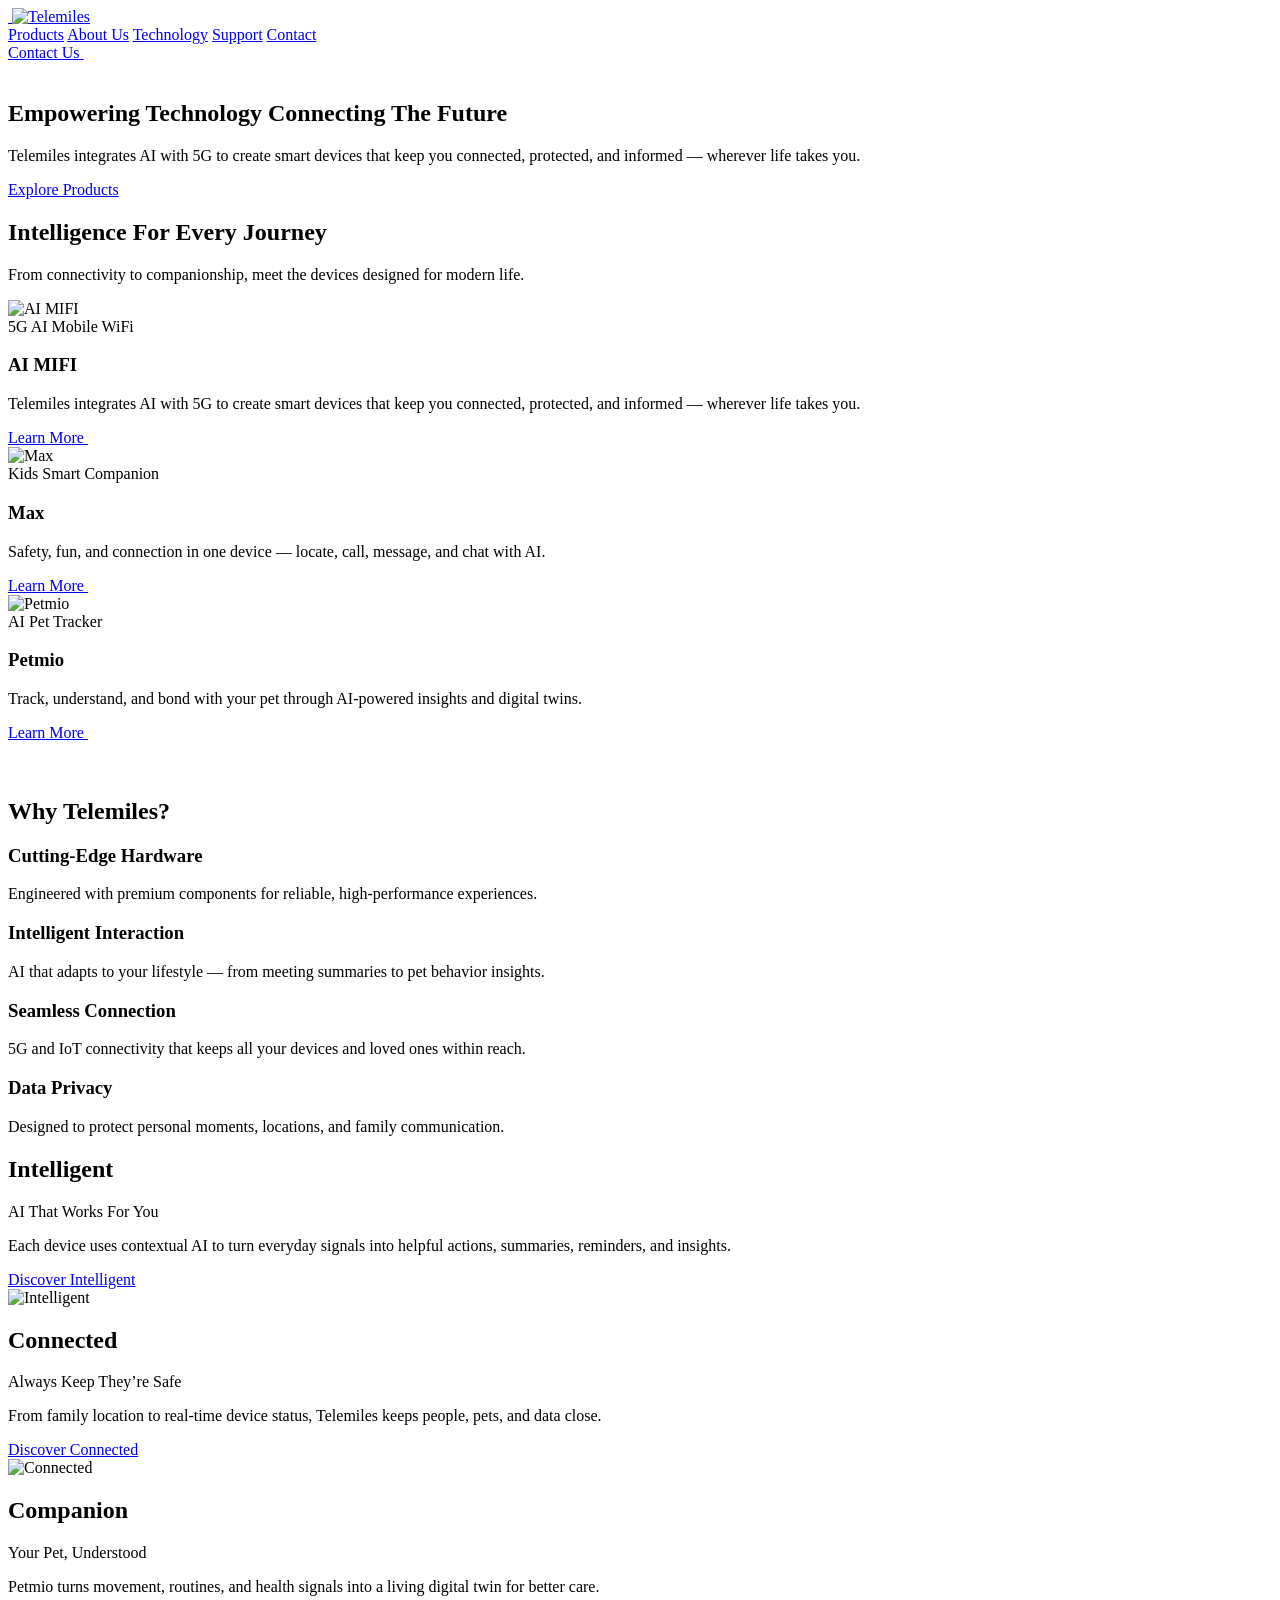
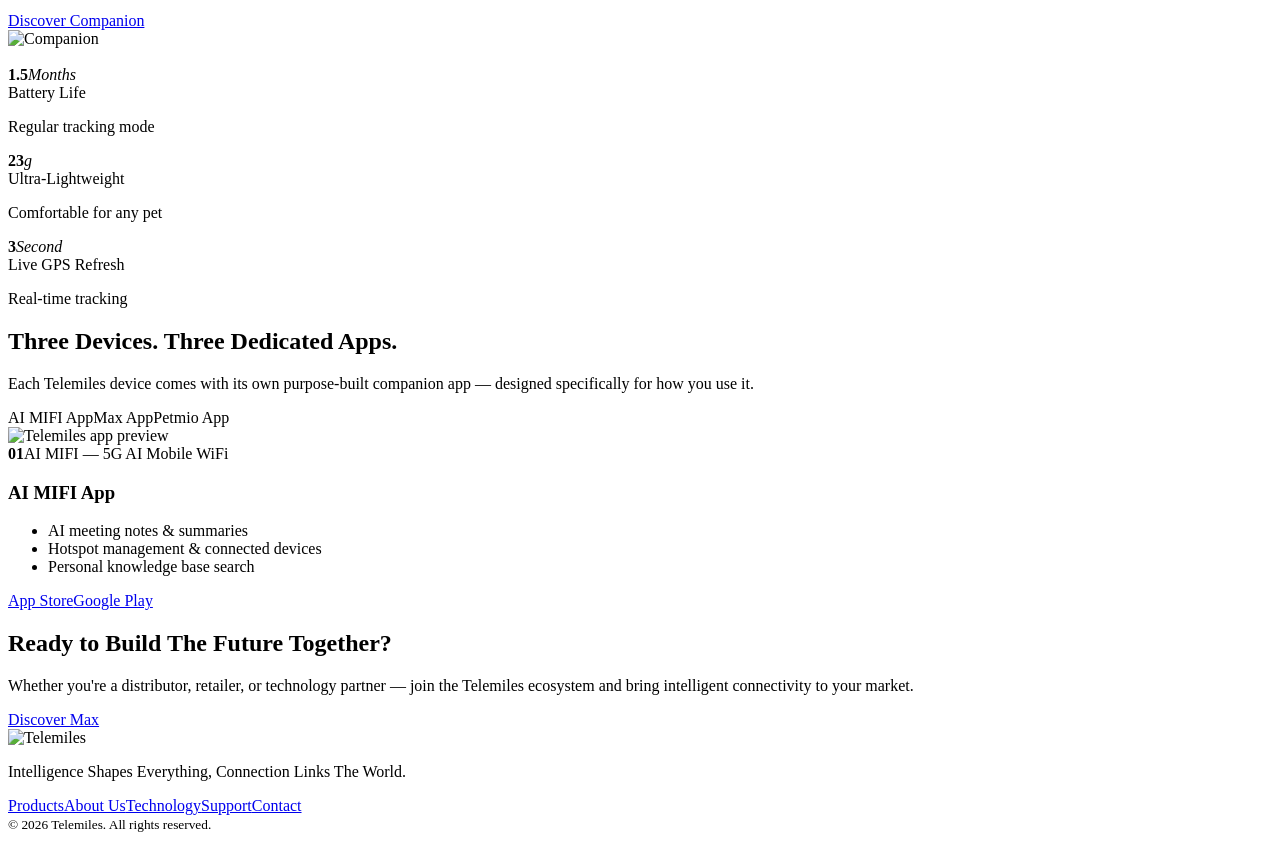
==== tele/index.html @ 53ad0368 "Add Telemiles static page" ====
<!doctype html>
<html lang="en">
  <head>
    <meta charset="UTF-8" />
    <meta name="viewport" content="width=device-width, initial-scale=1.0" />
    <title>Telemiles</title>
    <meta name="description" content="AI and 5G smart devices for connected life." />
    <link rel="stylesheet" href="./static.css" />
  </head>
  <body>
    <header class="site-header">
      <nav class="nav-shell" aria-label="Primary navigation">
        <a class="brand" href="#top" aria-label="Telemiles home">
          <img class="brand-mark" src="https://www.figma.com/api/mcp/asset/e1f0d8bb-1090-4aab-8f17-31ef0d6cb20c" alt="" />
          <img class="brand-word" src="https://www.figma.com/api/mcp/asset/b6240adc-1890-44d3-b1a2-acf965a366e7" alt="Telemiles" />
        </a>
        <div class="nav-links">
          <a href="#products">Products</a>
          <a href="#about-us">About Us</a>
          <a href="#technology">Technology</a>
          <a href="#support">Support</a>
          <a href="#contact">Contact</a>
        </div>
        <a class="contact-pill" href="#contact">Contact Us <img src="https://www.figma.com/api/mcp/asset/125258e2-4a12-4bcf-8cb8-f30e96501206" alt="" /></a>
      </nav>
    </header>

    <main>
      <section class="hero-section" id="top">
        <div class="hero-bg">
          <img class="hero-bg-a" src="https://www.figma.com/api/mcp/asset/18a05e16-ccae-416e-82a1-4db9c117fd42" alt="" />
          <img class="hero-bg-b" src="https://www.figma.com/api/mcp/asset/0aa91b34-d6ca-4256-84dc-2de03ea47114" alt="" />
        </div>
        <div class="hero-copy reveal-in">
          <h1>Empowering Technology Connecting The Future</h1>
          <p>Telemiles integrates AI with 5G to create smart devices that keep you connected, protected, and informed — wherever life takes you.</p>
          <a class="arrow-button" href="#products"><span>Explore Products</span><span class="arrow-button-icon"><img src="https://www.figma.com/api/mcp/asset/125258e2-4a12-4bcf-8cb8-f30e96501206" alt="" /></span></a>
        </div>
        <div class="hero-dots" aria-hidden="true"><span></span><span></span><span></span><span></span></div>
      </section>

      <section class="products-section" id="products">
        <div class="section-title section-title-center">
          <h2>Intelligence For Every Journey</h2>
          <p>From connectivity to companionship, meet the devices designed for modern life.</p>
        </div>
        <div class="product-grid">
          <article class="product-card reveal-in">
            <div class="product-media"><img class="product-mifi" src="https://www.figma.com/api/mcp/asset/181c87f3-0340-41c3-a65d-4a37a0333b35" alt="AI MIFI" /></div>
            <div class="product-copy"><span>5G AI Mobile WiFi</span><h3>AI MIFI</h3><p>Telemiles integrates AI with 5G to create smart devices that keep you connected, protected, and informed — wherever life takes you.</p><a class="text-link" href="#technology">Learn More <img src="https://www.figma.com/api/mcp/asset/1baa8a32-6c00-4441-8d45-d89542715254" alt="" /></a></div>
          </article>
          <article class="product-card reveal-in">
            <div class="product-media"><img class="product-max" src="https://www.figma.com/api/mcp/asset/686c8646-b61a-4467-8a9b-d4bb0f3204ea" alt="Max" /></div>
            <div class="product-copy"><span>Kids Smart Companion</span><h3>Max</h3><p>Safety, fun, and connection in one device — locate, call, message, and chat with AI.</p><a class="text-link" href="#technology">Learn More <img src="https://www.figma.com/api/mcp/asset/1baa8a32-6c00-4441-8d45-d89542715254" alt="" /></a></div>
          </article>
          <article class="product-card reveal-in">
            <div class="product-media"><img class="product-petmio" src="https://www.figma.com/api/mcp/asset/6ceababb-1e8a-4f14-9a32-9ea462caa562" alt="Petmio" /></div>
            <div class="product-copy"><span>AI Pet Tracker</span><h3>Petmio</h3><p>Track, understand, and bond with your pet through AI-powered insights and digital twins.</p><a class="text-link" href="#technology">Learn More <img src="https://www.figma.com/api/mcp/asset/1baa8a32-6c00-4441-8d45-d89542715254" alt="" /></a></div>
          </article>
        </div>
        <div class="partner-strip" aria-label="Partner logos">
          <img class="partner" src="https://www.figma.com/api/mcp/asset/e06509df-13bc-47bb-9233-d5d7a5809610" alt="" />
          <img class="partner" src="https://www.figma.com/api/mcp/asset/3cb7739b-559c-4adc-b00a-644ab5daeefa" alt="" />
          <img class="partner" src="https://www.figma.com/api/mcp/asset/33d67c0b-400f-47cd-847d-49dff7c133e2" alt="" />
          <img class="partner" src="https://www.figma.com/api/mcp/asset/6ace9f51-12c3-4384-9ed3-0d7548bcd286" alt="" />
          <img class="partner" src="https://www.figma.com/api/mcp/asset/5769b880-d440-4a97-a41c-84b855c12114" alt="" />
        </div>
      </section>

      <section class="why-section" id="about-us">
        <img class="why-bg" src="https://www.figma.com/api/mcp/asset/15ed6325-e9bb-4cd0-b648-0b5d63e8e6e8" alt="" />
        <h2 class="reveal-in">Why Telemiles?</h2>
        <div class="why-card-grid">
          <article class="why-card reveal-in"><h3>Cutting-Edge Hardware</h3><p>Engineered with premium components for reliable, high-performance experiences.</p></article>
          <article class="why-card reveal-in"><h3>Intelligent Interaction</h3><p>AI that adapts to your lifestyle — from meeting summaries to pet behavior insights.</p></article>
          <article class="why-card reveal-in"><h3>Seamless Connection</h3><p>5G and IoT connectivity that keeps all your devices and loved ones within reach.</p></article>
          <article class="why-card reveal-in"><h3>Data Privacy</h3><p>Designed to protect personal moments, locations, and family communication.</p></article>
        </div>
      </section>

      <section class="technology-section" id="technology">
        <article class="tech-row reveal-in"><div class="tech-copy"><h2>Intelligent</h2><span>AI That Works For You</span><p>Each device uses contextual AI to turn everyday signals into helpful actions, summaries, reminders, and insights.</p><a class="arrow-button" href="#support"><span>Discover Intelligent</span><span class="arrow-button-icon"><img src="https://www.figma.com/api/mcp/asset/125258e2-4a12-4bcf-8cb8-f30e96501206" alt="" /></span></a></div><div class="tech-media"><img src="https://www.figma.com/api/mcp/asset/181c87f3-0340-41c3-a65d-4a37a0333b35" alt="Intelligent" /></div></article>
        <article class="tech-row reveal-in"><div class="tech-copy"><h2>Connected</h2><span>Always Keep They’re Safe</span><p>From family location to real-time device status, Telemiles keeps people, pets, and data close.</p><a class="arrow-button" href="#support"><span>Discover Connected</span><span class="arrow-button-icon"><img src="https://www.figma.com/api/mcp/asset/125258e2-4a12-4bcf-8cb8-f30e96501206" alt="" /></span></a></div><div class="tech-media"><img src="https://www.figma.com/api/mcp/asset/686c8646-b61a-4467-8a9b-d4bb0f3204ea" alt="Connected" /></div></article>
        <article class="tech-row reveal-in"><div class="tech-copy"><h2>Companion</h2><span>Your Pet, Understood</span><p>Petmio turns movement, routines, and health signals into a living digital twin for better care.</p><a class="arrow-button" href="#support"><span>Discover Companion</span><span class="arrow-button-icon"><img src="https://www.figma.com/api/mcp/asset/125258e2-4a12-4bcf-8cb8-f30e96501206" alt="" /></span></a></div><div class="tech-media"><img src="https://www.figma.com/api/mcp/asset/6ceababb-1e8a-4f14-9a32-9ea462caa562" alt="Companion" /></div></article>
      </section>

      <section class="stats-section"><img src="https://www.figma.com/api/mcp/asset/02b72661-cb19-470f-8675-696d694a85d3" alt="" /><div class="stats-grid"><article class="stat-item reveal-in"><div><strong>1.5</strong><em>Months</em></div><span>Battery Life</span><p>Regular tracking mode</p></article><article class="stat-item reveal-in"><div><strong>23</strong><em>g</em></div><span>Ultra-Lightweight</span><p>Comfortable for any pet</p></article><article class="stat-item reveal-in"><div><strong>3</strong><em>Second</em></div><span>Live GPS Refresh</span><p>Real-time tracking</p></article></div></section>

      <section class="apps-section" id="support">
        <div class="apps-heading reveal-in"><h2>Three Devices. Three Dedicated Apps.</h2><p>Each Telemiles device comes with its own purpose-built companion app — designed specifically for how you use it.</p></div>
        <div class="apps-tabs"><span>AI MIFI App</span><span>Max App</span><span>Petmio App</span></div>
        <div class="apps-layout"><div class="apps-image reveal-in"><img src="https://www.figma.com/api/mcp/asset/1e42f03e-76fd-4041-99aa-f40378143a43" alt="Telemiles app preview" /></div><article class="apps-copy reveal-in"><strong>01</strong><span>AI MIFI — 5G AI Mobile WiFi</span><h3>AI MIFI App</h3><ul><li>AI meeting notes &amp; summaries</li><li>Hotspot management &amp; connected devices</li><li>Personal knowledge base search</li></ul><div class="store-buttons"><a href="#">App Store</a><a href="#">Google Play</a></div></article></div>
      </section>

      <section class="cta-section" id="contact"><h2 class="reveal-in">Ready to Build The Future Together?</h2><div class="cta-copy reveal-in"><p>Whether you're a distributor, retailer, or technology partner — join the Telemiles ecosystem and bring intelligent connectivity to your market.</p><a class="arrow-button" href="#products"><span>Discover Max</span><span class="arrow-button-icon"><img src="https://www.figma.com/api/mcp/asset/125258e2-4a12-4bcf-8cb8-f30e96501206" alt="" /></span></a></div></section>
    </main>
    <footer class="footer"><div><div class="footer-brand"><img src="https://www.figma.com/api/mcp/asset/b6240adc-1890-44d3-b1a2-acf965a366e7" alt="Telemiles" /></div><p>Intelligence Shapes Everything, Connection Links The World.</p></div><nav><a href="#products">Products</a><a href="#about-us">About Us</a><a href="#technology">Technology</a><a href="#support">Support</a><a href="#contact">Contact</a></nav><small>© 2026 Telemiles. All rights reserved.</small></footer>
    <script src="./static.js"></script>
  </body>
</html>
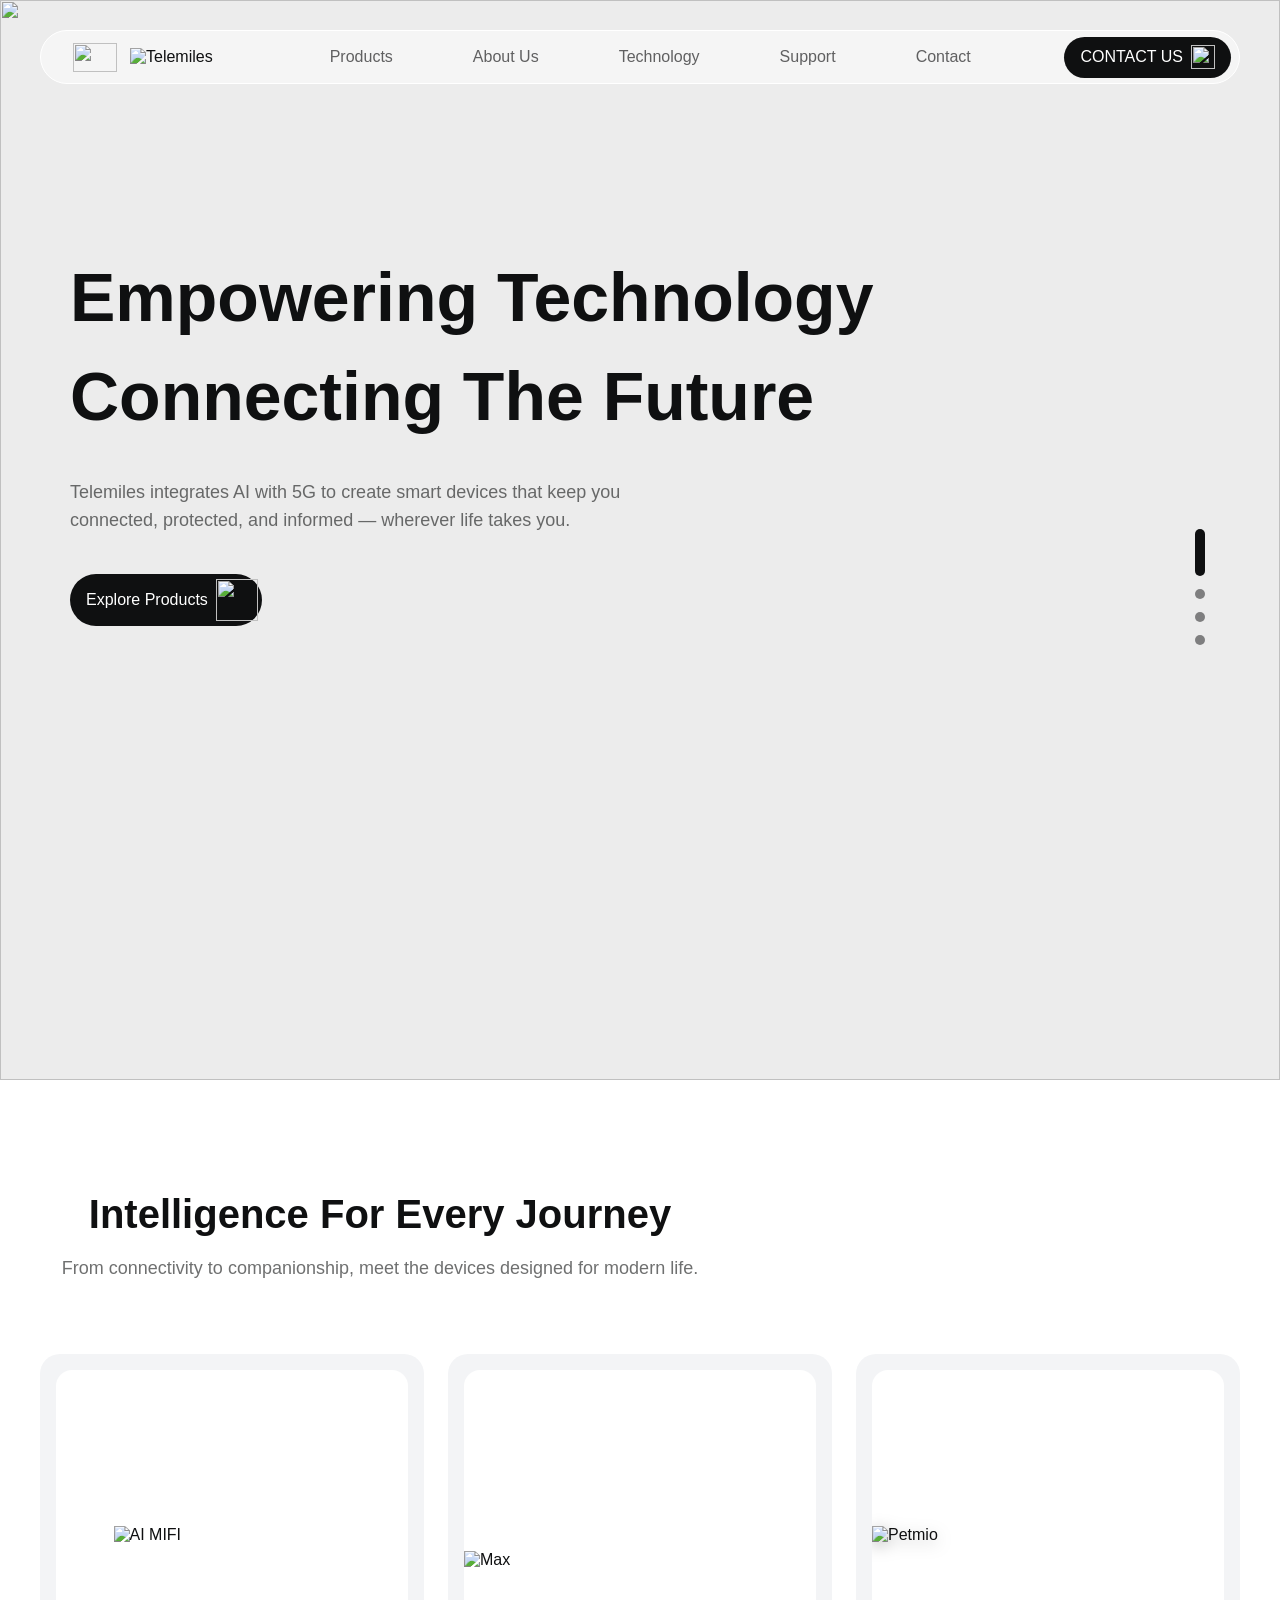
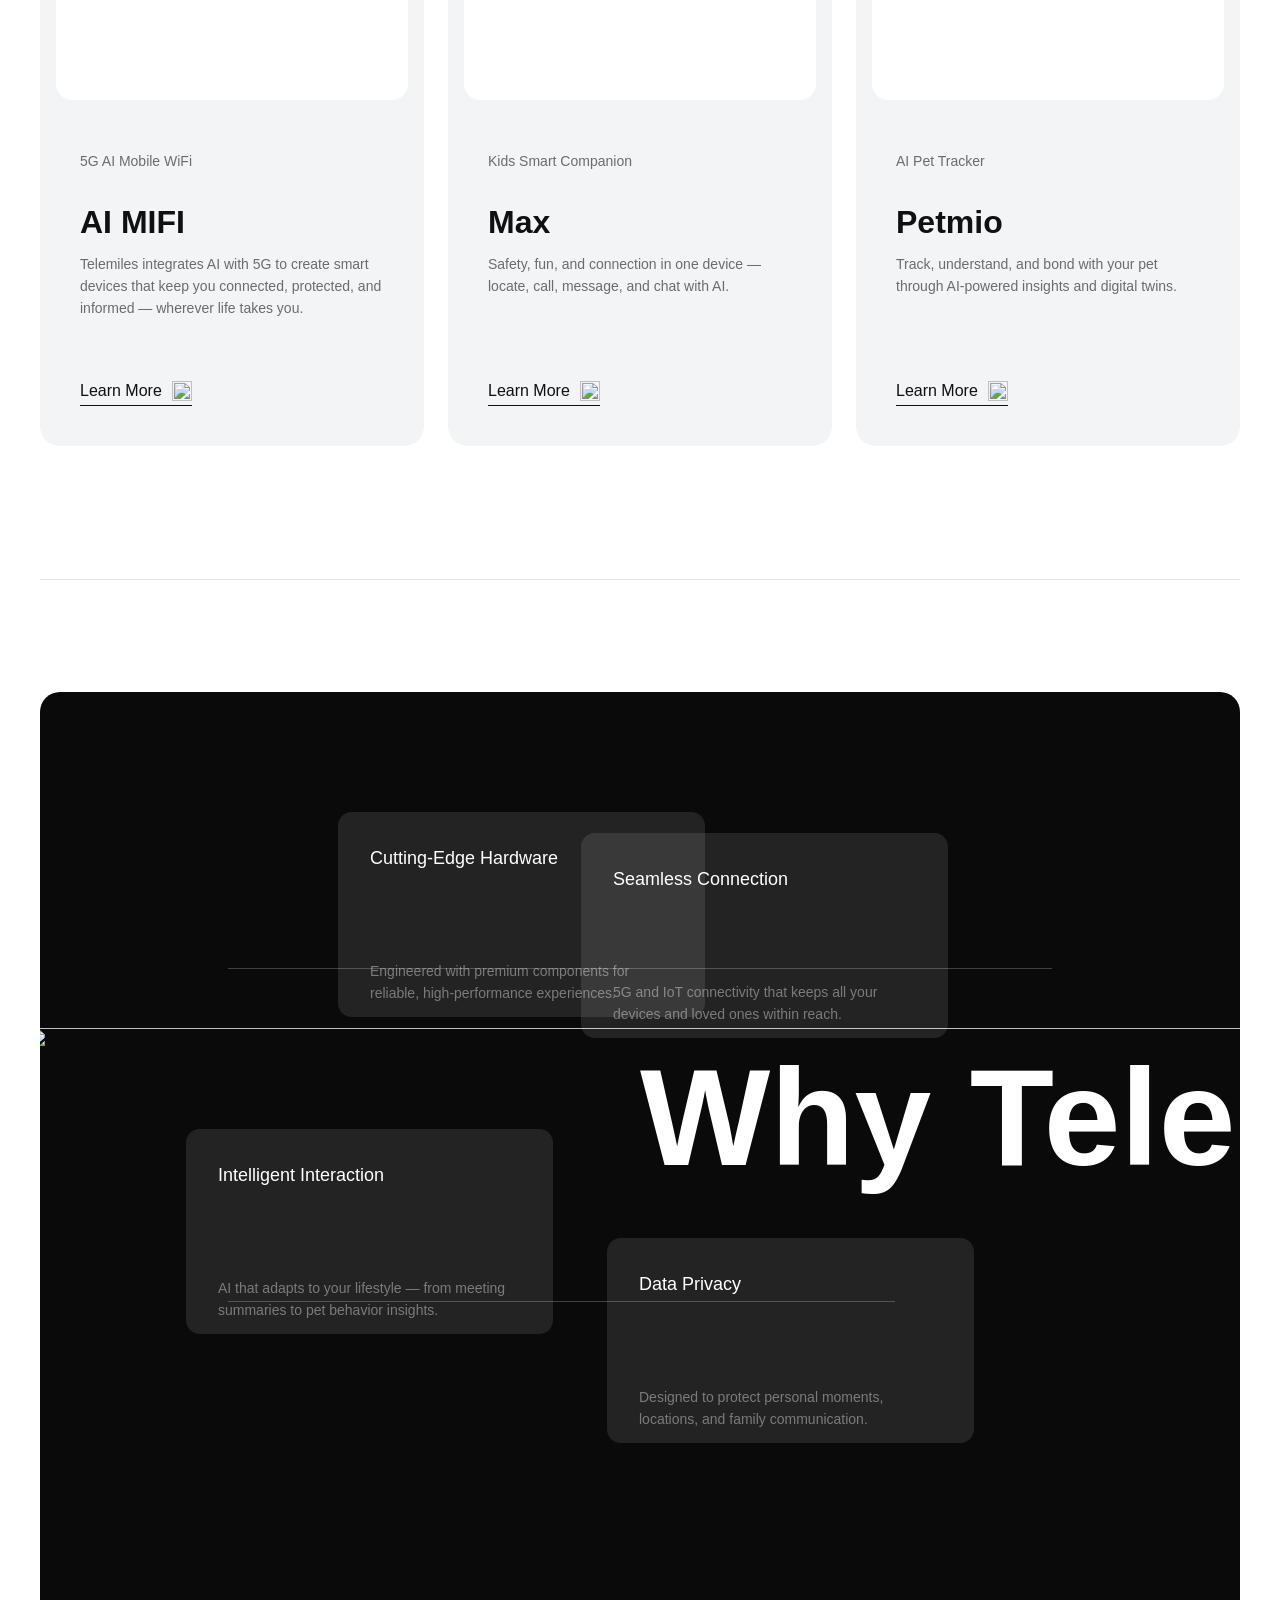
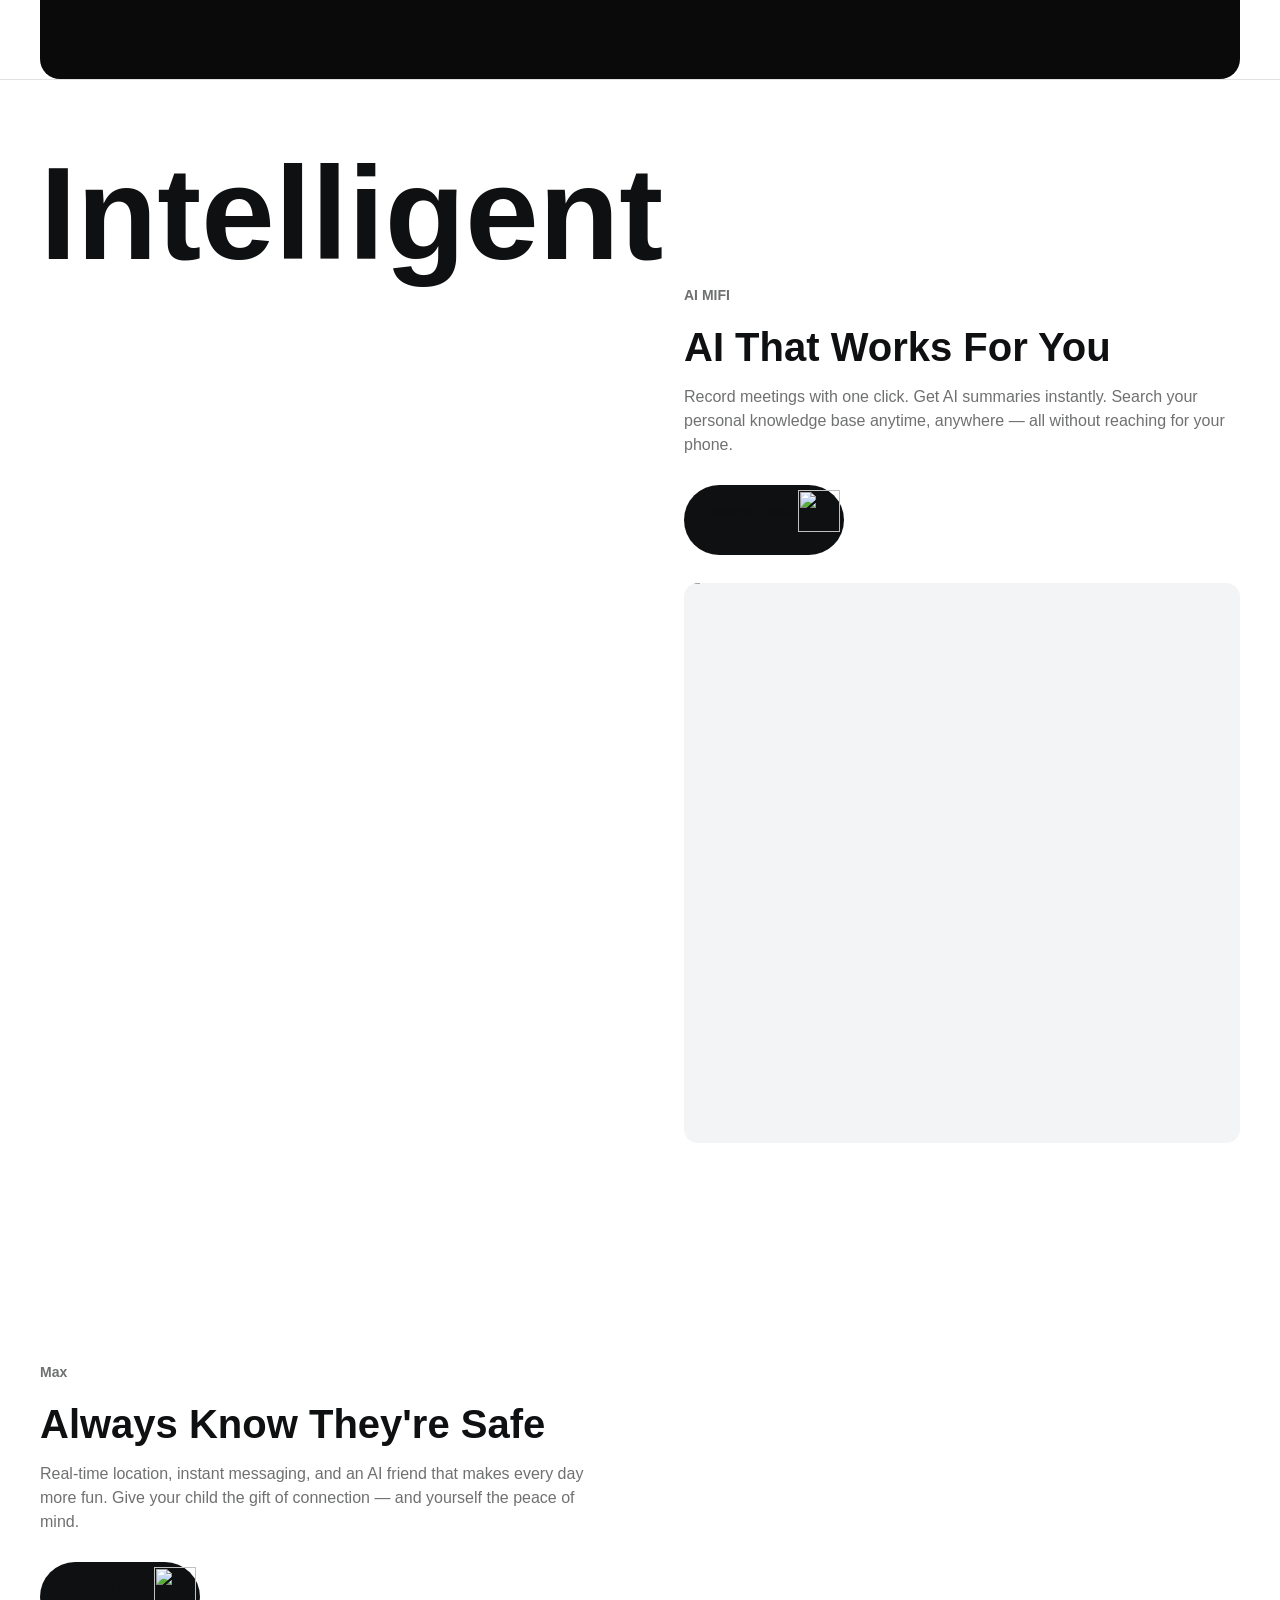
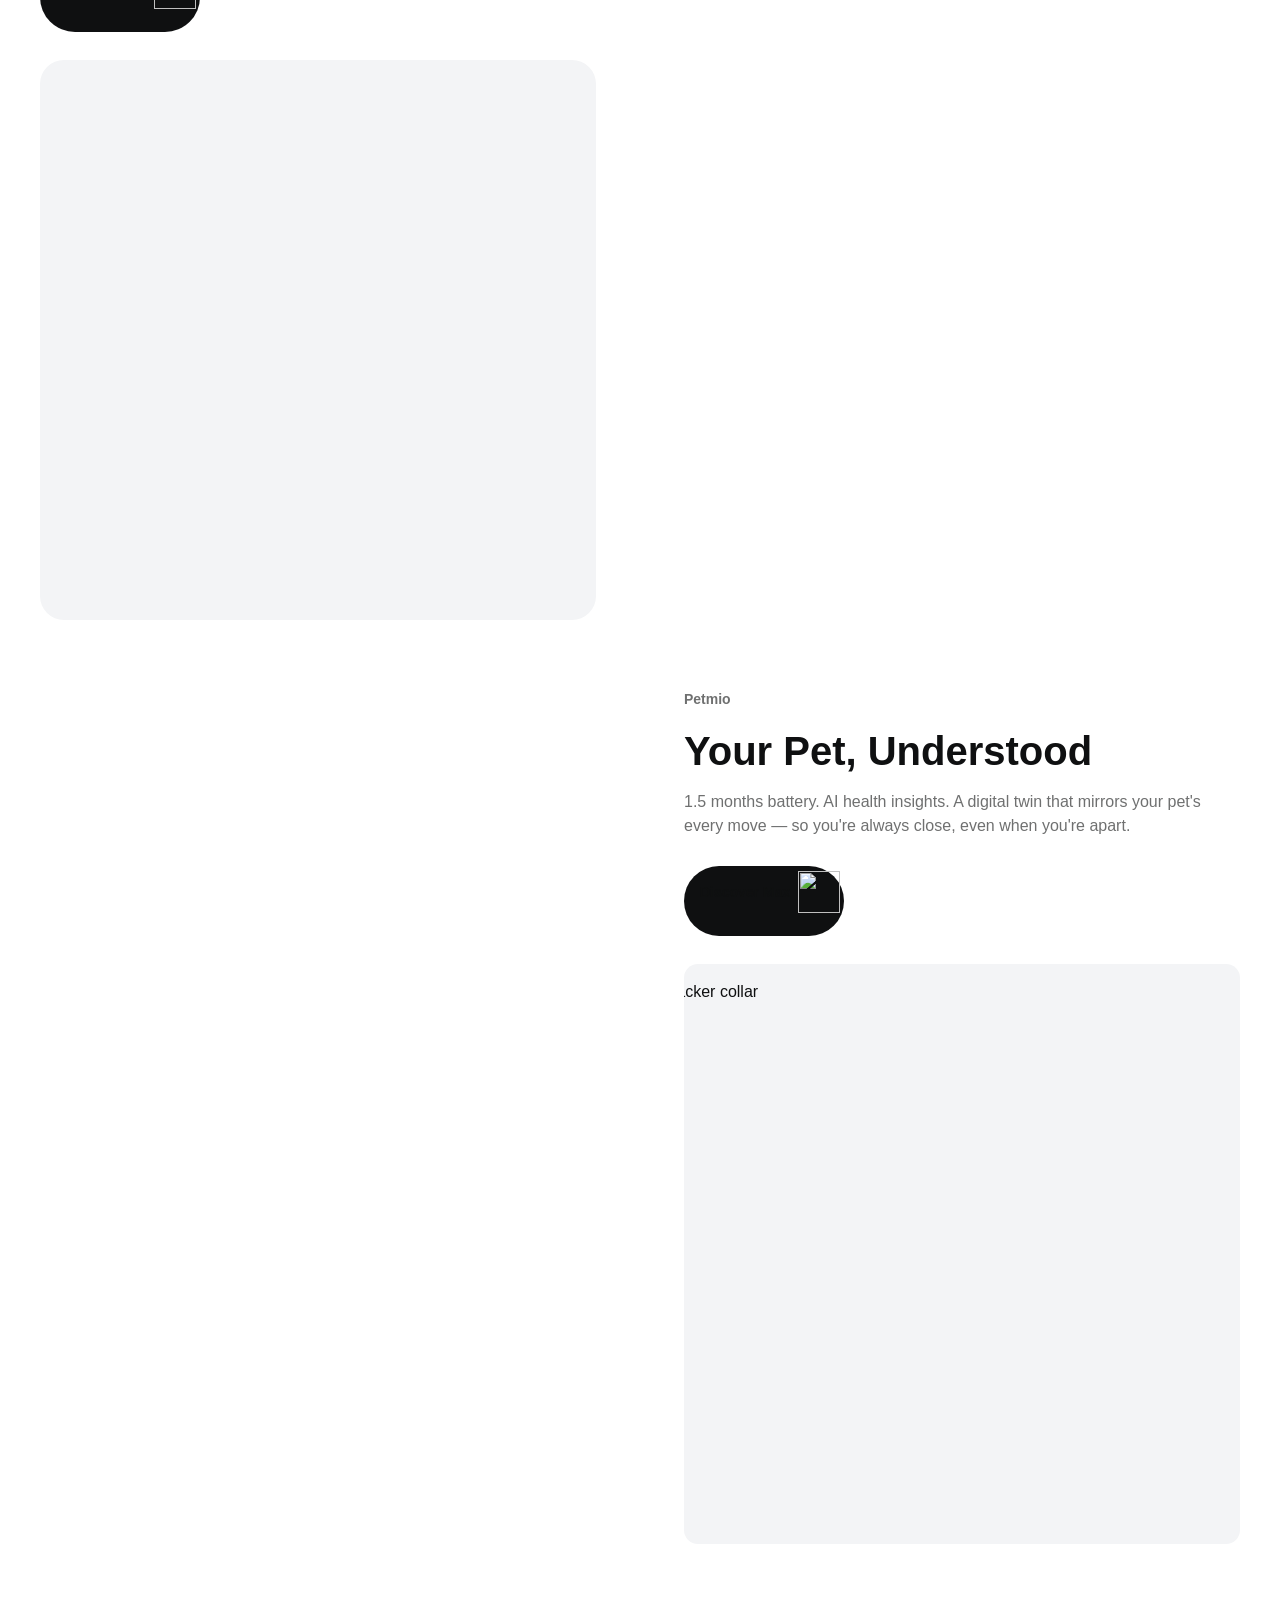
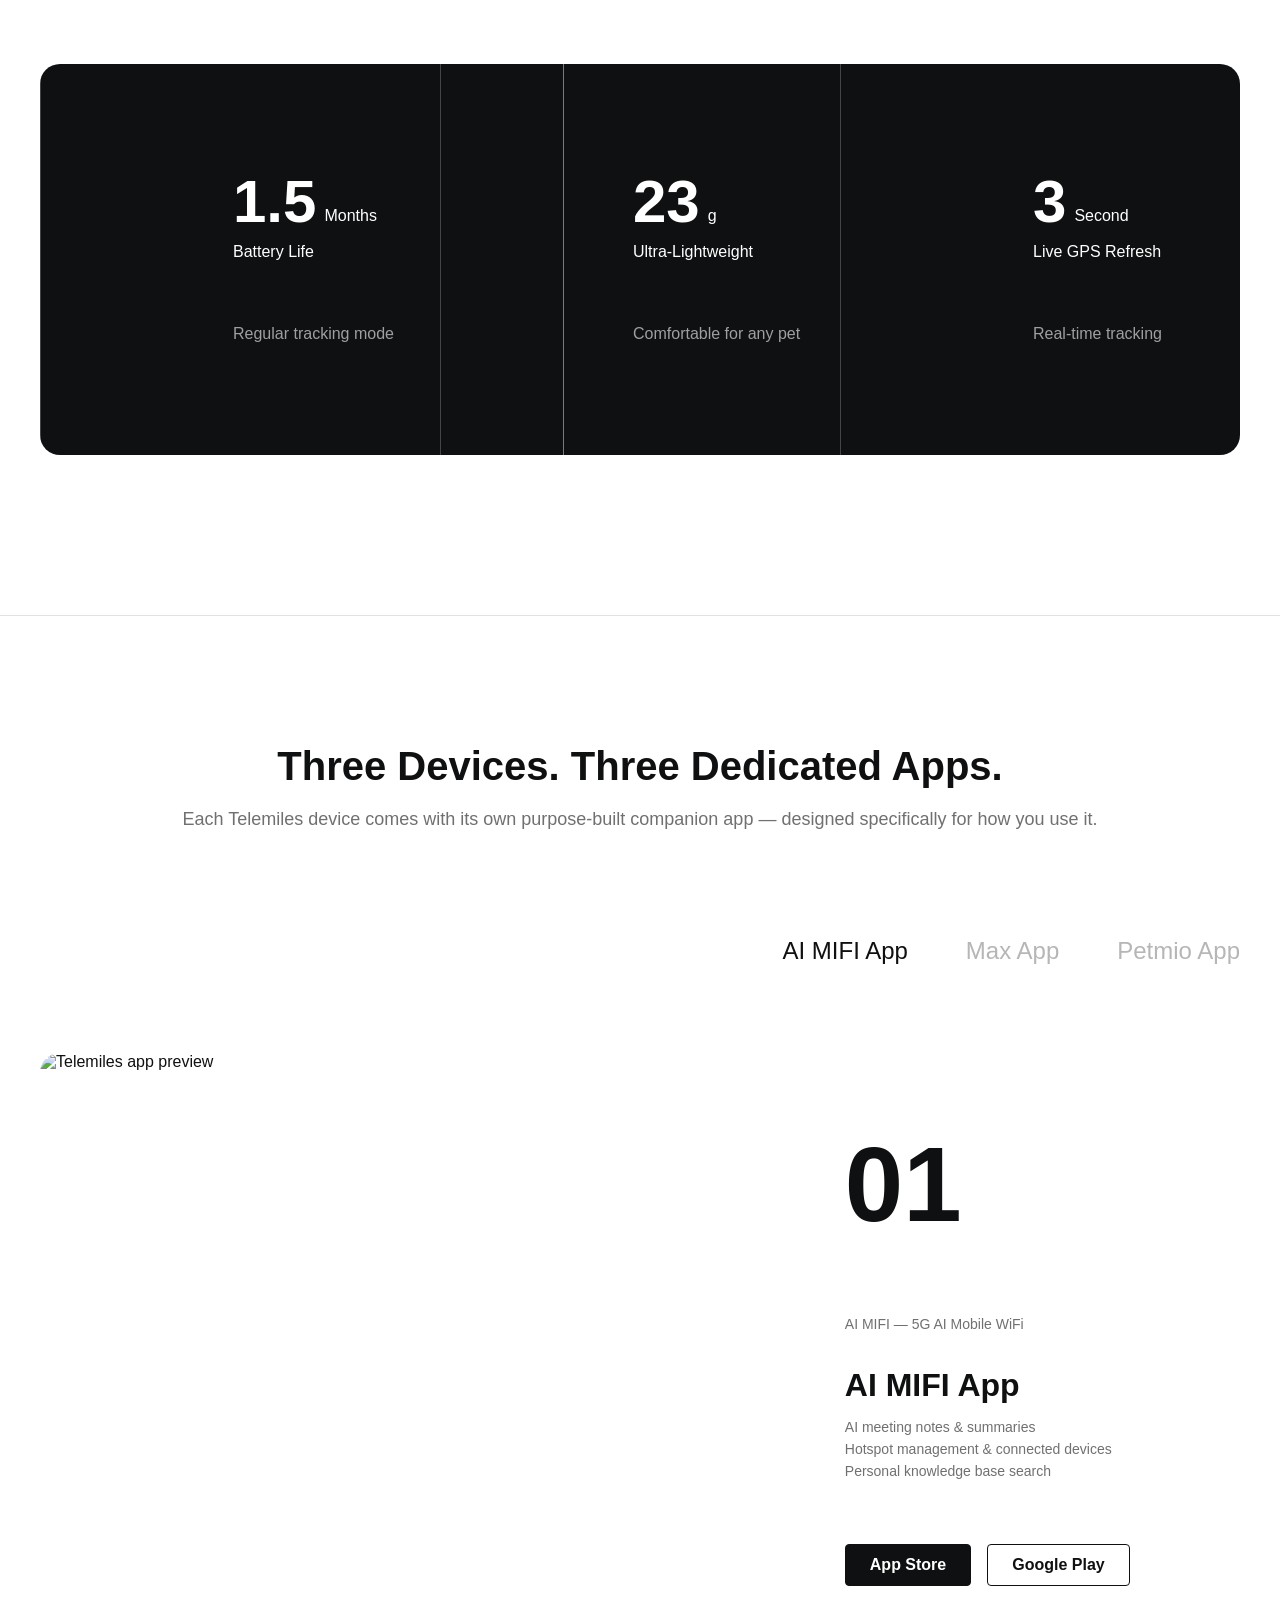
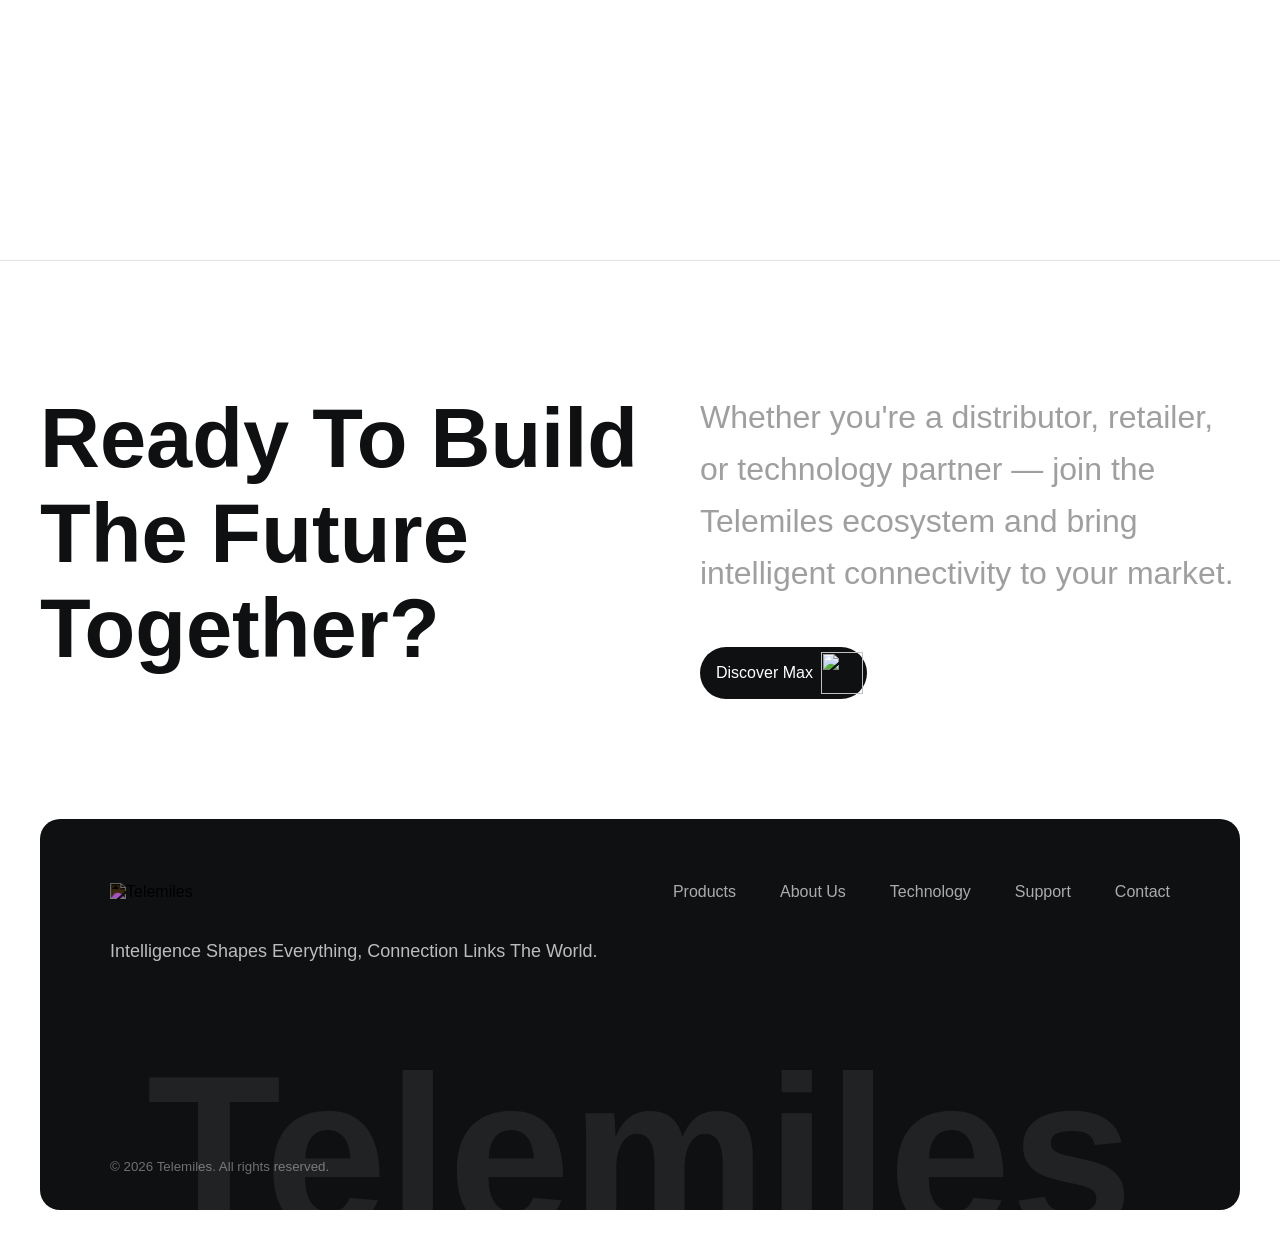
==== commit 615e19ee: "Update Tele technology section from Figma" ====
--- a/tele/index.html
+++ b/tele/index.html
@@ -6,6 +6,9 @@
     <title>Telemiles</title>
     <meta name="description" content="AI and 5G smart devices for connected life." />
     <link rel="stylesheet" href="./static.css" />
+    <style>
+      .technology-section{padding:0 var(--side) 120px;border-top:1px solid var(--line);background:#fff}.technology-layout{display:grid;grid-template-columns:repeat(2,minmax(0,1fr));column-gap:88px;row-gap:72px;width:min(var(--container),100%);margin:0 auto;padding-top:72px}.technology-title{grid-column:1;grid-row:1;margin:0;font-size:132px;font-weight:800;line-height:.94;letter-spacing:0}.tech-feature{display:flex;flex-direction:column;gap:28px}.tech-feature-0{grid-column:2;grid-row:1;padding-top:132px}.tech-feature-1{grid-column:1;grid-row:2;padding-top:146px}.tech-feature-2{grid-column:2;grid-row:3;margin-top:-4px}.tech-copy{max-width:696px}.tech-copy span{display:block;margin-bottom:18px;color:rgba(15,16,17,.6);font-size:14px;line-height:22px}.tech-copy h3{margin:0 0 14px;font-size:40px;font-weight:800;line-height:1.18;letter-spacing:0}.tech-copy p{max-width:676px;margin:0 0 28px;color:var(--muted);font-size:16px;line-height:24px}.tech-media{width:100%;overflow:hidden;border-radius:14px;background:#f3f4f6}.tech-media img{max-width:none;object-fit:cover}.tech-feature-0 .tech-media{height:542px}.tech-feature-0 .tech-media img{width:100%;height:160.7%;transform:translateY(-20.3%)}.tech-feature-1 .tech-media{height:523px;border-radius:24px}.tech-feature-1 .tech-media img{width:201%;height:314%;transform:translate(-25.1%,-47.1%)}.tech-feature-2 .tech-media{height:580px}.tech-feature-2 .tech-media img{width:115.8%;height:134.8%;transform:translate(-6.8%,-14.45%)}@media (max-width:1180px){.technology-layout{grid-template-columns:1fr;gap:52px;padding-top:72px}.technology-title,.tech-feature-0,.tech-feature-1,.tech-feature-2{grid-column:1;grid-row:auto;margin-top:0;padding-top:0}.technology-title{font-size:68px}}@media (max-width:760px){.technology-title{font-size:44px}.tech-feature .tech-media{height:260px}.tech-feature .tech-media img{width:100%;height:100%;transform:none}}
+    </style>
   </head>
   <body>
     <header class="site-header">
@@ -46,15 +49,15 @@
         </div>
         <div class="product-grid">
           <article class="product-card reveal-in">
-            <div class="product-media"><img class="product-mifi" src="https://www.figma.com/api/mcp/asset/181c87f3-0340-41c3-a65d-4a37a0333b35" alt="AI MIFI" /></div>
+            <div class="product-media"><img class="product-mifi" src="https://www.figma.com/api/mcp/asset/87da74fe-8678-40f3-95ee-456ee6138e6e" alt="AI MIFI" /></div>
             <div class="product-copy"><span>5G AI Mobile WiFi</span><h3>AI MIFI</h3><p>Telemiles integrates AI with 5G to create smart devices that keep you connected, protected, and informed — wherever life takes you.</p><a class="text-link" href="#technology">Learn More <img src="https://www.figma.com/api/mcp/asset/1baa8a32-6c00-4441-8d45-d89542715254" alt="" /></a></div>
           </article>
           <article class="product-card reveal-in">
-            <div class="product-media"><img class="product-max" src="https://www.figma.com/api/mcp/asset/686c8646-b61a-4467-8a9b-d4bb0f3204ea" alt="Max" /></div>
+            <div class="product-media"><img class="product-max" src="https://www.figma.com/api/mcp/asset/21f17025-47b9-46aa-8324-0bf65b44ced1" alt="Max" /></div>
             <div class="product-copy"><span>Kids Smart Companion</span><h3>Max</h3><p>Safety, fun, and connection in one device — locate, call, message, and chat with AI.</p><a class="text-link" href="#technology">Learn More <img src="https://www.figma.com/api/mcp/asset/1baa8a32-6c00-4441-8d45-d89542715254" alt="" /></a></div>
           </article>
           <article class="product-card reveal-in">
-            <div class="product-media"><img class="product-petmio" src="https://www.figma.com/api/mcp/asset/6ceababb-1e8a-4f14-9a32-9ea462caa562" alt="Petmio" /></div>
+            <div class="product-media"><img class="product-petmio" src="https://www.figma.com/api/mcp/asset/ca1e1084-4565-4fa4-89d0-9366f174c605" alt="Petmio" /></div>
             <div class="product-copy"><span>AI Pet Tracker</span><h3>Petmio</h3><p>Track, understand, and bond with your pet through AI-powered insights and digital twins.</p><a class="text-link" href="#technology">Learn More <img src="https://www.figma.com/api/mcp/asset/1baa8a32-6c00-4441-8d45-d89542715254" alt="" /></a></div>
           </article>
         </div>
@@ -79,9 +82,21 @@
       </section>
 
       <section class="technology-section" id="technology">
-        <article class="tech-row reveal-in"><div class="tech-copy"><h2>Intelligent</h2><span>AI That Works For You</span><p>Each device uses contextual AI to turn everyday signals into helpful actions, summaries, reminders, and insights.</p><a class="arrow-button" href="#support"><span>Discover Intelligent</span><span class="arrow-button-icon"><img src="https://www.figma.com/api/mcp/asset/125258e2-4a12-4bcf-8cb8-f30e96501206" alt="" /></span></a></div><div class="tech-media"><img src="https://www.figma.com/api/mcp/asset/181c87f3-0340-41c3-a65d-4a37a0333b35" alt="Intelligent" /></div></article>
-        <article class="tech-row reveal-in"><div class="tech-copy"><h2>Connected</h2><span>Always Keep They’re Safe</span><p>From family location to real-time device status, Telemiles keeps people, pets, and data close.</p><a class="arrow-button" href="#support"><span>Discover Connected</span><span class="arrow-button-icon"><img src="https://www.figma.com/api/mcp/asset/125258e2-4a12-4bcf-8cb8-f30e96501206" alt="" /></span></a></div><div class="tech-media"><img src="https://www.figma.com/api/mcp/asset/686c8646-b61a-4467-8a9b-d4bb0f3204ea" alt="Connected" /></div></article>
-        <article class="tech-row reveal-in"><div class="tech-copy"><h2>Companion</h2><span>Your Pet, Understood</span><p>Petmio turns movement, routines, and health signals into a living digital twin for better care.</p><a class="arrow-button" href="#support"><span>Discover Companion</span><span class="arrow-button-icon"><img src="https://www.figma.com/api/mcp/asset/125258e2-4a12-4bcf-8cb8-f30e96501206" alt="" /></span></a></div><div class="tech-media"><img src="https://www.figma.com/api/mcp/asset/6ceababb-1e8a-4f14-9a32-9ea462caa562" alt="Companion" /></div></article>
+        <div class="technology-layout">
+          <h2 class="technology-title reveal-in">Intelligent</h2>
+          <article class="tech-feature tech-feature-0 reveal-in">
+            <div class="tech-copy"><span>AI MIFI</span><h3>AI That Works For You</h3><p>Record meetings with one click. Get AI summaries instantly. Search your personal knowledge base anytime, anywhere — all without reaching for your phone.</p><a class="arrow-button" href="#support"><span>Discover Max</span><span class="arrow-button-icon"><img src="https://www.figma.com/api/mcp/asset/125258e2-4a12-4bcf-8cb8-f30e96501206" alt="" /></span></a></div>
+            <div class="tech-media"><img src="https://www.figma.com/api/mcp/asset/ce2f99fa-d2b8-4e32-8a31-552f002e3023" alt="AI MIFI device on a desk" /></div>
+          </article>
+          <article class="tech-feature tech-feature-1 reveal-in">
+            <div class="tech-copy"><span>Max</span><h3>Always Know They're Safe</h3><p>Real-time location, instant messaging, and an AI friend that makes every day more fun. Give your child the gift of connection — and yourself the peace of mind.</p><a class="arrow-button" href="#support"><span>Discover Max</span><span class="arrow-button-icon"><img src="https://www.figma.com/api/mcp/asset/125258e2-4a12-4bcf-8cb8-f30e96501206" alt="" /></span></a></div>
+            <div class="tech-media"><img src="https://www.figma.com/api/mcp/asset/b21b5614-f73e-42a4-b6c9-4ec653c160c5" alt="Max smart companion in a child's room" /></div>
+          </article>
+          <article class="tech-feature tech-feature-2 reveal-in">
+            <div class="tech-copy"><span>Petmio</span><h3>Your Pet, Understood</h3><p>1.5 months battery. AI health insights. A digital twin that mirrors your pet's every move — so you're always close, even when you're apart.</p><a class="arrow-button" href="#support"><span>Discover Max</span><span class="arrow-button-icon"><img src="https://www.figma.com/api/mcp/asset/125258e2-4a12-4bcf-8cb8-f30e96501206" alt="" /></span></a></div>
+            <div class="tech-media"><img src="https://www.figma.com/api/mcp/asset/6f5815ad-ea95-45c2-999b-3d36daa1b0bc" alt="Petmio tracker collar" /></div>
+          </article>
+        </div>
       </section>
 
       <section class="stats-section"><img src="https://www.figma.com/api/mcp/asset/02b72661-cb19-470f-8675-696d694a85d3" alt="" /><div class="stats-grid"><article class="stat-item reveal-in"><div><strong>1.5</strong><em>Months</em></div><span>Battery Life</span><p>Regular tracking mode</p></article><article class="stat-item reveal-in"><div><strong>23</strong><em>g</em></div><span>Ultra-Lightweight</span><p>Comfortable for any pet</p></article><article class="stat-item reveal-in"><div><strong>3</strong><em>Second</em></div><span>Live GPS Refresh</span><p>Real-time tracking</p></article></div></section>
@@ -97,4 +112,4 @@
     <footer class="footer"><div><div class="footer-brand"><img src="https://www.figma.com/api/mcp/asset/b6240adc-1890-44d3-b1a2-acf965a366e7" alt="Telemiles" /></div><p>Intelligence Shapes Everything, Connection Links The World.</p></div><nav><a href="#products">Products</a><a href="#about-us">About Us</a><a href="#technology">Technology</a><a href="#support">Support</a><a href="#contact">Contact</a></nav><small>© 2026 Telemiles. All rights reserved.</small></footer>
     <script src="./static.js"></script>
   </body>
-</html>+</html>
--- a/tele/static.css
+++ b/tele/static.css
@@ -0,0 +1,1007 @@
+:root {
+  --bg: #ffffff;
+  --panel: #f3f4f6;
+  --ink: #0f1011;
+  --muted: rgba(15, 16, 17, 0.6);
+  --line: rgba(15, 16, 17, 0.12);
+  --white-soft: rgba(255, 255, 255, 0.47);
+  --radius-xl: 20px;
+  --radius-lg: 16px;
+  --radius-sm: 7.773px;
+  --container: 1840px;
+  --side: 40px;
+  --shadow-card: 0 24px 80px rgba(15, 16, 17, 0.08);
+  --motion: 760ms cubic-bezier(.2,.8,.2,1);
+}
+
+* {
+  box-sizing: border-box;
+}
+
+html {
+  scroll-behavior: smooth;
+}
+
+body {
+  margin: 0;
+  background: var(--bg);
+  color: var(--ink);
+  font-family: "HarmonyOS Sans SC", "Manrope", "Montserrat", Arial, sans-serif;
+  overflow-x: hidden;
+}
+
+a {
+  color: inherit;
+  text-decoration: none;
+}
+
+img {
+  display: block;
+  max-width: 100%;
+}
+
+.site-header {
+  position: fixed;
+  z-index: 20;
+  top: 30px;
+  left: 50%;
+  width: min(var(--container), calc(100% - 80px));
+  transform: translateX(-50%);
+}
+
+.nav-shell {
+  display: flex;
+  align-items: center;
+  justify-content: space-between;
+  height: 54px;
+  padding: 8px 8px 8px 32px;
+  border: 1px solid #fff;
+  border-radius: 42px;
+  background: var(--white-soft);
+  backdrop-filter: blur(5px);
+}
+
+.brand {
+  display: inline-flex;
+  align-items: center;
+  gap: 13px;
+}
+
+.brand-mark {
+  width: 44px;
+  height: 29px;
+}
+
+.brand-word {
+  width: 106px;
+  height: auto;
+}
+
+.nav-links {
+  display: flex;
+  align-items: center;
+  gap: 80px;
+  color: rgba(15, 16, 17, 0.65);
+  font-size: 16px;
+  line-height: 24px;
+}
+
+.nav-links a,
+.contact-pill,
+.text-link,
+.arrow-button {
+  transition: transform 180ms ease, opacity 180ms ease, background 180ms ease;
+}
+
+.nav-links a:hover,
+.text-link:hover {
+  opacity: 1;
+  transform: translateY(-1px);
+}
+
+.contact-pill {
+  display: inline-flex;
+  align-items: center;
+  gap: 8px;
+  height: 41px;
+  padding: 0 16px;
+  border-radius: 30px;
+  background: var(--ink);
+  color: #fff;
+  font-family: "Manrope", sans-serif;
+  font-size: 16px;
+  font-weight: 500;
+  text-transform: uppercase;
+}
+
+.contact-pill img {
+  width: 24px;
+  height: 24px;
+}
+
+.hero-section {
+  position: relative;
+  height: 1080px;
+  overflow: hidden;
+  background: #ececec;
+}
+
+.hero-bg,
+.hero-bg img {
+  position: absolute;
+  inset: 0;
+  width: 100%;
+  height: 100%;
+}
+
+.hero-bg img {
+  object-fit: cover;
+}
+
+.hero-bg-b {
+  left: -2.3%;
+  top: -3%;
+  width: 103%;
+  height: 103%;
+}
+
+.hero-copy {
+  position: absolute;
+  left: 70px;
+  top: 248px;
+  width: 877px;
+}
+
+.hero-copy h1 {
+  margin: 0;
+  color: var(--ink);
+  font-size: 68px;
+  line-height: 99px;
+  font-weight: 800;
+  text-transform: capitalize;
+}
+
+.hero-copy p {
+  width: 594px;
+  margin: 32px 0 40px;
+  color: var(--muted);
+  font-size: 18px;
+  line-height: 28px;
+}
+
+.arrow-button {
+  display: inline-flex;
+  align-items: center;
+  gap: 8px;
+  min-height: 52px;
+  padding: 5px 4px 5px 16px;
+  border-radius: 52px;
+  color: #fff;
+  background: var(--ink);
+  font-size: 16px;
+  line-height: 22px;
+}
+
+.arrow-button:hover {
+  transform: translateY(-2px);
+}
+
+.arrow-button-icon {
+  display: grid;
+  place-items: center;
+  width: 42px;
+  height: 42px;
+}
+
+.arrow-button-icon img {
+  width: 42px;
+  height: 42px;
+}
+
+.hero-dots {
+  position: absolute;
+  right: 75px;
+  top: 529px;
+  display: grid;
+  gap: 13px;
+}
+
+.hero-dots span {
+  width: 10px;
+  height: 10px;
+  border-radius: 8px;
+  background: rgba(15, 16, 17, 0.5);
+}
+
+.hero-dots span:first-child {
+  height: 47px;
+  background: var(--ink);
+}
+
+.products-section {
+  padding: 110px var(--side) 72px;
+  background: #fff;
+}
+
+.section-title {
+  display: flex;
+  flex-direction: column;
+  gap: 16px;
+  max-width: 680px;
+  margin-bottom: 72px;
+}
+
+.section-title-center {
+  align-items: center;
+  margin-inline: 0 auto;
+  text-align: center;
+}
+
+.section-title h2 {
+  margin: 0;
+  font-size: 40px;
+  line-height: 1.2;
+  text-transform: capitalize;
+}
+
+.section-title p {
+  margin: 0;
+  color: var(--muted);
+  font-size: 18px;
+  line-height: 28px;
+}
+
+.product-grid {
+  display: grid;
+  grid-template-columns: repeat(3, minmax(0, 1fr));
+  gap: 24px;
+  width: min(var(--container), 100%);
+  margin: 0 auto;
+}
+
+.product-card {
+  display: flex;
+  flex-direction: column;
+  gap: 40px;
+  min-height: 692px;
+  padding: 16px 16px 40px;
+  border-radius: var(--radius-xl);
+  background: var(--panel);
+}
+
+.product-media {
+  display: grid;
+  place-items: center;
+  height: 330px;
+  overflow: hidden;
+  border-radius: var(--radius-lg);
+  background: #fff;
+}
+
+.product-mifi {
+  width: 237px;
+  mix-blend-mode: darken;
+}
+
+.product-max {
+  width: 568px;
+  max-width: none;
+  transform: translateY(25px);
+}
+
+.product-petmio {
+  width: 522px;
+  max-width: none;
+  filter: drop-shadow(0 4px 7.9px rgba(0, 0, 0, 0.25));
+}
+
+.product-copy {
+  display: flex;
+  flex: 1;
+  flex-direction: column;
+  align-items: flex-start;
+  padding: 10px 24px 0;
+}
+
+.product-copy span,
+.product-copy p {
+  color: var(--muted);
+  font-size: 14px;
+  line-height: 22px;
+}
+
+.product-copy h3 {
+  margin: 32px 0 12px;
+  font-size: 32px;
+  line-height: 1.15;
+}
+
+.product-copy p {
+  margin: 0 0 auto;
+}
+
+.text-link {
+  display: inline-flex;
+  align-items: center;
+  gap: 10px;
+  margin-top: 32px;
+  padding-bottom: 4px;
+  border-bottom: 1px solid var(--ink);
+  font-family: "Manrope", sans-serif;
+  font-size: 16px;
+  font-weight: 500;
+}
+
+.text-link img {
+  width: 20px;
+  height: 20px;
+}
+
+.partner-strip {
+  display: flex;
+  align-items: center;
+  justify-content: center;
+  gap: clamp(48px, 13vw, 249px);
+  min-height: 134px;
+  border-bottom: 1px solid var(--line);
+}
+
+.partner {
+  max-height: 41px;
+  opacity: 0.6;
+  object-fit: contain;
+}
+
+.why-section {
+  position: relative;
+  width: min(var(--container), calc(100% - 80px));
+  height: 987px;
+  margin: 40px auto 0;
+  overflow: hidden;
+  border-radius: var(--radius-xl);
+  background: #0a0a0a;
+}
+
+.why-bg {
+  position: absolute;
+  left: -13px;
+  bottom: -136px;
+  width: 1903px;
+  height: 787px;
+  max-width: none;
+  object-fit: cover;
+}
+
+.why-section h2 {
+  position: absolute;
+  left: 50%;
+  top: 365px;
+  margin: 0;
+  transform: translateX(-50%);
+  color: #fff;
+  font-size: 138px;
+  line-height: 120px;
+  white-space: nowrap;
+}
+
+.why-section::before,
+.why-section::after {
+  content: "";
+  position: absolute;
+  background: rgba(255, 255, 255, 0.22);
+}
+
+.why-section::before {
+  left: 188px;
+  right: 188px;
+  top: 276px;
+  height: 1px;
+}
+
+.why-section::after {
+  left: 188px;
+  right: 345px;
+  top: 609px;
+  height: 1px;
+}
+
+.why-card-grid {
+  position: absolute;
+  inset: 120px 146px 120px;
+}
+
+.why-card {
+  position: absolute;
+  width: 367px;
+  height: 205px;
+  padding: 32px;
+  border-radius: 14px;
+  background: rgba(255, 255, 255, 0.1);
+  color: #fff;
+}
+
+.why-card:nth-child(1) {
+  left: 152px;
+  top: 0;
+}
+
+.why-card:nth-child(2) {
+  left: 0;
+  top: 317px;
+}
+
+.why-card:nth-child(3) {
+  right: 146px;
+  top: 21px;
+}
+
+.why-card:nth-child(4) {
+  right: 120px;
+  top: 426px;
+}
+
+.why-card h3 {
+  margin: 0;
+  font-size: 18px;
+  font-weight: 500;
+  line-height: 28px;
+}
+
+.why-card p {
+  margin: 88px 0 0;
+  color: rgba(255, 255, 255, 0.4);
+  font-size: 14px;
+  line-height: 22px;
+}
+
+.technology-section {
+  padding: 170px var(--side) 92px;
+  background: #fff;
+}
+
+.tech-row {
+  display: grid;
+  grid-template-columns: minmax(0, 1fr) 46%;
+  align-items: center;
+  min-height: 786px;
+  border-top: 1px solid var(--line);
+}
+
+.tech-row:nth-child(even) {
+  grid-template-columns: 46% minmax(0, 1fr);
+}
+
+.tech-row:nth-child(even) .tech-copy {
+  grid-column: 2;
+  grid-row: 1;
+}
+
+.tech-copy h2 {
+  margin: 0 0 180px;
+  font-size: 110px;
+  line-height: 0.95;
+}
+
+.tech-copy span {
+  display: block;
+  margin-bottom: 14px;
+  font-size: 16px;
+  font-weight: 700;
+}
+
+.tech-copy p {
+  max-width: 600px;
+  margin: 0 0 24px;
+  color: var(--muted);
+  font-size: 16px;
+  line-height: 24px;
+}
+
+.tech-media {
+  display: grid;
+  place-items: center;
+  min-height: 560px;
+  background: var(--panel);
+}
+
+.tech-media img {
+  max-width: 68%;
+  max-height: 420px;
+  object-fit: contain;
+}
+
+.stats-section {
+  position: relative;
+  width: min(var(--container), calc(100% - 80px));
+  height: 391px;
+  margin: 0 auto 160px;
+  overflow: hidden;
+  border-radius: var(--radius-xl);
+  background: var(--ink);
+  color: #fff;
+}
+
+.stats-section > img {
+  position: absolute;
+  inset: -206px -82px auto -17px;
+  width: 2004px;
+  height: 924px;
+  max-width: none;
+  object-fit: cover;
+  opacity: 0.6;
+  transform: rotate(90deg);
+}
+
+.stats-grid {
+  position: relative;
+  z-index: 1;
+  display: grid;
+  grid-template-columns: repeat(3, 1fr);
+  height: 100%;
+}
+
+.stat-item {
+  display: flex;
+  flex-direction: column;
+  justify-content: center;
+  padding-left: 15vw;
+  border-left: 1px solid rgba(255, 255, 255, 0.22);
+}
+
+.stat-item div {
+  display: flex;
+  align-items: flex-end;
+  gap: 8px;
+}
+
+.stat-item strong {
+  font-family: "Montserrat", sans-serif;
+  font-size: 60px;
+  line-height: 1;
+}
+
+.stat-item em {
+  margin-bottom: 7px;
+  font-style: normal;
+  font-size: 16px;
+}
+
+.stat-item span,
+.stat-item p {
+  font-size: 16px;
+  line-height: 24px;
+}
+
+.stat-item span {
+  margin-top: 8px;
+}
+
+.stat-item p {
+  margin: 58px 0 0;
+  color: rgba(255, 255, 255, 0.6);
+}
+
+.apps-section {
+  border-top: 1px solid var(--line);
+  background: #fff;
+  padding: 128px var(--side) 84px;
+}
+
+.apps-heading {
+  max-width: 1040px;
+  margin: 0 auto 104px;
+  text-align: center;
+}
+
+.apps-heading h2 {
+  margin: 0 0 16px;
+  font-size: 40px;
+}
+
+.apps-heading p {
+  margin: 0;
+  color: var(--muted);
+  font-size: 18px;
+  line-height: 28px;
+}
+
+.apps-tabs {
+  display: flex;
+  gap: 58px;
+  justify-content: flex-end;
+  width: min(var(--container), 100%);
+  margin: 0 auto 88px;
+  padding-right: 0;
+  font-size: 24px;
+  font-weight: 500;
+}
+
+.apps-tabs span:not(:first-child) {
+  opacity: 0.3;
+}
+
+.apps-layout {
+  display: grid;
+  grid-template-columns: 58.4% minmax(0, 1fr);
+  gap: 80px;
+  width: min(var(--container), 100%);
+  margin: 0 auto;
+}
+
+.apps-image {
+  height: 723px;
+  overflow: hidden;
+  border-radius: var(--radius-xl);
+}
+
+.apps-image img {
+  width: 100%;
+  height: 100%;
+  object-fit: cover;
+}
+
+.apps-copy {
+  display: flex;
+  flex-direction: column;
+  padding: 72px 24px 0;
+}
+
+.apps-copy strong {
+  margin-bottom: 68px;
+  font-family: "Montserrat", sans-serif;
+  font-size: 105px;
+}
+
+.apps-copy span,
+.apps-copy li {
+  color: var(--muted);
+  font-size: 14px;
+  line-height: 22px;
+}
+
+.apps-copy h3 {
+  margin: 32px 0 12px;
+  font-size: 32px;
+}
+
+.apps-copy ul {
+  margin: 0;
+  padding: 0;
+  list-style: none;
+}
+
+.store-buttons {
+  display: flex;
+  gap: 16px;
+  margin-top: 62px;
+}
+
+.store-buttons a {
+  display: inline-flex;
+  align-items: center;
+  justify-content: center;
+  min-height: 42px;
+  padding: 0 24px;
+  border: 1px solid var(--ink);
+  border-radius: 4px;
+  font-weight: 700;
+}
+
+.store-buttons a:first-child {
+  color: #fff;
+  background: var(--ink);
+}
+
+.cta-section {
+  display: grid;
+  grid-template-columns: 1fr 45%;
+  min-height: 520px;
+  padding: 130px var(--side) 120px;
+  border-top: 1px solid var(--line);
+}
+
+.cta-section h2 {
+  max-width: 710px;
+  margin: 0;
+  font-size: 83px;
+  line-height: 95px;
+  text-transform: capitalize;
+}
+
+.cta-copy p {
+  max-width: 766px;
+  margin: 0 0 48px;
+  color: rgba(15, 16, 17, 0.4);
+  font-size: 32px;
+  line-height: 52px;
+}
+
+.footer {
+  position: relative;
+  display: grid;
+  grid-template-columns: 1fr auto;
+  gap: 48px;
+  min-height: 391px;
+  margin: 0 var(--side) 40px;
+  padding: 64px 70px 36px;
+  overflow: hidden;
+  border-radius: var(--radius-xl);
+  background: var(--ink);
+  color: #fff;
+}
+
+.footer::before {
+  content: "Telemiles";
+  position: absolute;
+  left: 0;
+  right: 0;
+  bottom: -54px;
+  color: rgba(255, 255, 255, 0.08);
+  font-size: 220px;
+  font-weight: 800;
+  line-height: 1;
+  text-align: center;
+}
+
+.footer-brand img {
+  filter: invert(1);
+  width: 190px;
+}
+
+.footer p {
+  max-width: 500px;
+  margin: 36px 0 0;
+  color: rgba(255, 255, 255, 0.72);
+  font-size: 18px;
+  line-height: 28px;
+}
+
+.footer nav {
+  display: grid;
+  grid-template-columns: repeat(5, auto);
+  gap: 44px;
+  color: rgba(255, 255, 255, 0.65);
+}
+
+.footer small {
+  align-self: end;
+  color: rgba(255, 255, 255, 0.4);
+}
+
+.reveal-in {
+  opacity: 0;
+  transform: translateY(44px);
+  transition: opacity var(--motion), transform var(--motion);
+}
+
+.reveal-in.is-visible {
+  opacity: 1;
+  transform: translateY(0);
+}
+
+@media (max-width: 1180px) {
+  :root {
+    --side: 24px;
+  }
+
+  .nav-links {
+    gap: 28px;
+  }
+
+  .hero-section {
+    height: 860px;
+  }
+
+  .hero-copy {
+    top: 190px;
+    left: 40px;
+    width: 620px;
+  }
+
+  .hero-copy h1 {
+    font-size: 54px;
+    line-height: 1.12;
+  }
+
+  .product-grid,
+  .apps-layout,
+  .cta-section {
+    grid-template-columns: 1fr;
+  }
+
+  .why-section h2 {
+    font-size: 86px;
+  }
+
+  .why-card-grid {
+    inset: 88px 40px;
+  }
+
+  .why-card:nth-child(n) {
+    position: relative;
+    left: auto;
+    right: auto;
+    top: auto;
+  }
+
+  .why-card-grid {
+    display: grid;
+    grid-template-columns: repeat(2, 1fr);
+    gap: 24px;
+    align-content: end;
+  }
+
+  .tech-row,
+  .tech-row:nth-child(even) {
+    grid-template-columns: 1fr;
+    gap: 32px;
+    padding: 80px 0;
+  }
+
+  .tech-row:nth-child(even) .tech-copy {
+    grid-column: auto;
+    grid-row: auto;
+  }
+
+  .tech-copy h2 {
+    margin-bottom: 48px;
+    font-size: 68px;
+  }
+}
+
+@media (max-width: 760px) {
+  .site-header {
+    top: 16px;
+    width: calc(100% - 28px);
+  }
+
+  .nav-shell {
+    padding-left: 18px;
+  }
+
+  .brand-word,
+  .nav-links {
+    display: none;
+  }
+
+  .hero-section {
+    height: 760px;
+  }
+
+  .hero-copy {
+    top: 132px;
+    left: 24px;
+    width: calc(100% - 48px);
+  }
+
+  .hero-copy h1,
+  .cta-section h2 {
+    font-size: 42px;
+    line-height: 1.12;
+  }
+
+  .hero-copy p {
+    width: 100%;
+    font-size: 16px;
+  }
+
+  .products-section,
+  .technology-section,
+  .apps-section,
+  .cta-section {
+    padding-left: 18px;
+    padding-right: 18px;
+  }
+
+  .section-title h2,
+  .apps-heading h2 {
+    font-size: 30px;
+  }
+
+  .why-section,
+  .stats-section {
+    width: calc(100% - 28px);
+  }
+
+  .why-section {
+    height: auto;
+    padding: 92px 18px 28px;
+  }
+
+  .why-bg {
+    inset: auto -120px 0;
+    width: 900px;
+    height: 520px;
+  }
+
+  .why-section h2 {
+    position: relative;
+    top: auto;
+    left: auto;
+    transform: none;
+    margin-bottom: 120px;
+    font-size: 46px;
+    line-height: 1;
+  }
+
+  .why-card-grid {
+    position: relative;
+    inset: auto;
+    grid-template-columns: 1fr;
+  }
+
+  .why-card {
+    width: 100%;
+  }
+
+  .tech-copy h2 {
+    font-size: 44px;
+  }
+
+  .stats-section {
+    height: auto;
+  }
+
+  .stats-grid {
+    grid-template-columns: 1fr;
+  }
+
+  .stat-item {
+    min-height: 220px;
+    padding-left: 36px;
+  }
+
+  .apps-tabs {
+    justify-content: flex-start;
+    gap: 22px;
+    overflow-x: auto;
+    font-size: 18px;
+  }
+
+  .apps-image {
+    height: 420px;
+  }
+
+  .apps-copy {
+    padding-inline: 0;
+  }
+
+  .apps-copy strong {
+    font-size: 72px;
+  }
+
+  .cta-copy p {
+    font-size: 20px;
+    line-height: 1.4;
+  }
+
+  .footer {
+    margin: 0 14px 24px;
+    padding: 42px 24px;
+    grid-template-columns: 1fr;
+  }
+
+  .footer nav {
+    grid-template-columns: 1fr 1fr;
+  }
+
+  .footer::before {
+    font-size: 84px;
+  }
+}
+
+@media (prefers-reduced-motion: reduce) {
+  *,
+  *::before,
+  *::after {
+    animation-duration: 0.01ms !important;
+    animation-iteration-count: 1 !important;
+    scroll-behavior: auto !important;
+    transition-duration: 0.01ms !important;
+  }
+
+  .reveal-in {
+    opacity: 1;
+    transform: none;
+  }
+}
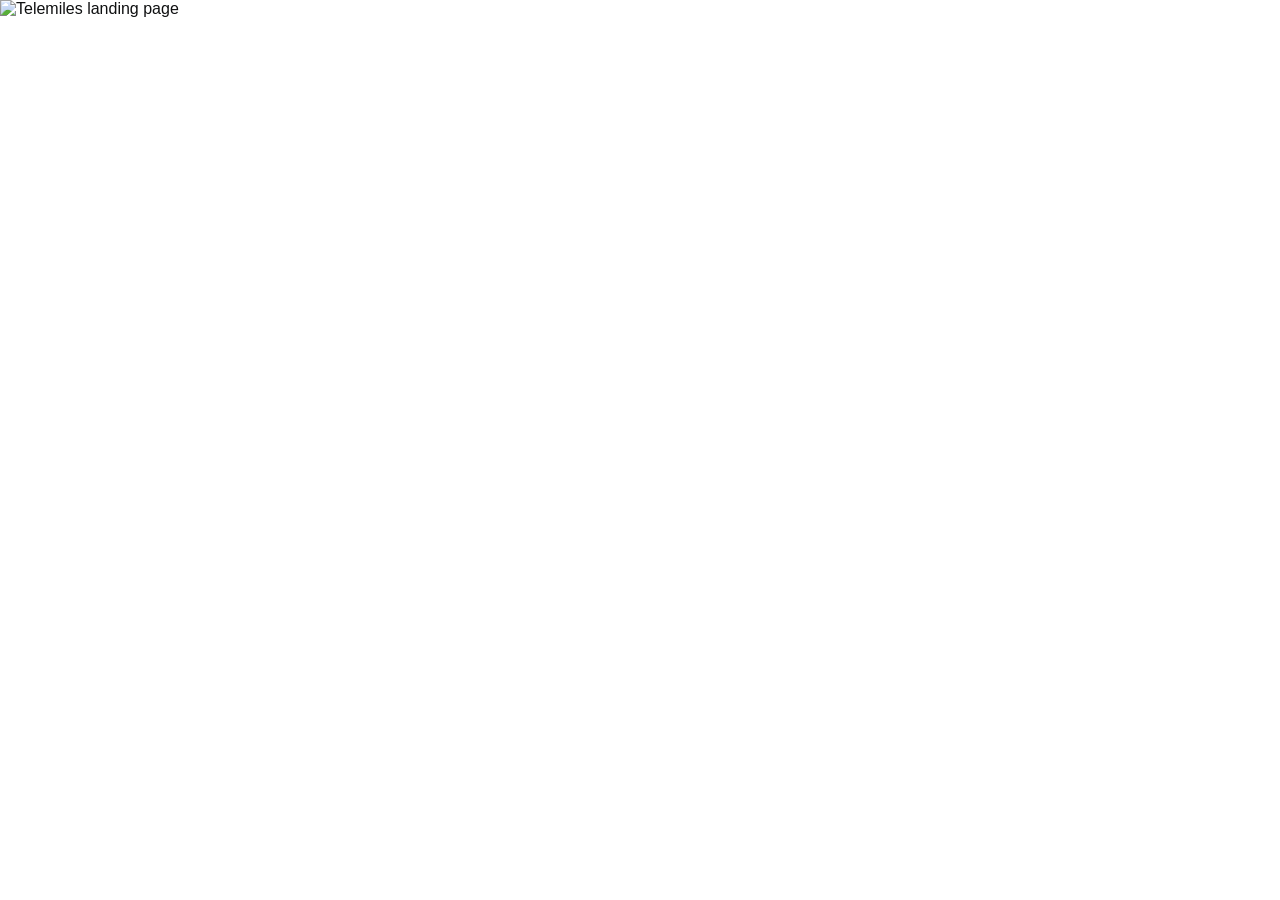
==== commit 73aa3c65: "Use Figma export for Tele visual fidelity" ====
--- a/tele/index.html
+++ b/tele/index.html
@@ -6,110 +6,25 @@
     <title>Telemiles</title>
     <meta name="description" content="AI and 5G smart devices for connected life." />
     <link rel="stylesheet" href="./static.css" />
-    <style>
-      .technology-section{padding:0 var(--side) 120px;border-top:1px solid var(--line);background:#fff}.technology-layout{display:grid;grid-template-columns:repeat(2,minmax(0,1fr));column-gap:88px;row-gap:72px;width:min(var(--container),100%);margin:0 auto;padding-top:72px}.technology-title{grid-column:1;grid-row:1;margin:0;font-size:132px;font-weight:800;line-height:.94;letter-spacing:0}.tech-feature{display:flex;flex-direction:column;gap:28px}.tech-feature-0{grid-column:2;grid-row:1;padding-top:132px}.tech-feature-1{grid-column:1;grid-row:2;padding-top:146px}.tech-feature-2{grid-column:2;grid-row:3;margin-top:-4px}.tech-copy{max-width:696px}.tech-copy span{display:block;margin-bottom:18px;color:rgba(15,16,17,.6);font-size:14px;line-height:22px}.tech-copy h3{margin:0 0 14px;font-size:40px;font-weight:800;line-height:1.18;letter-spacing:0}.tech-copy p{max-width:676px;margin:0 0 28px;color:var(--muted);font-size:16px;line-height:24px}.tech-media{width:100%;overflow:hidden;border-radius:14px;background:#f3f4f6}.tech-media img{max-width:none;object-fit:cover}.tech-feature-0 .tech-media{height:542px}.tech-feature-0 .tech-media img{width:100%;height:160.7%;transform:translateY(-20.3%)}.tech-feature-1 .tech-media{height:523px;border-radius:24px}.tech-feature-1 .tech-media img{width:201%;height:314%;transform:translate(-25.1%,-47.1%)}.tech-feature-2 .tech-media{height:580px}.tech-feature-2 .tech-media img{width:115.8%;height:134.8%;transform:translate(-6.8%,-14.45%)}@media (max-width:1180px){.technology-layout{grid-template-columns:1fr;gap:52px;padding-top:72px}.technology-title,.tech-feature-0,.tech-feature-1,.tech-feature-2{grid-column:1;grid-row:auto;margin-top:0;padding-top:0}.technology-title{font-size:68px}}@media (max-width:760px){.technology-title{font-size:44px}.tech-feature .tech-media{height:260px}.tech-feature .tech-media img{width:100%;height:100%;transform:none}}
-    </style>
   </head>
   <body>
-    <header class="site-header">
-      <nav class="nav-shell" aria-label="Primary navigation">
-        <a class="brand" href="#top" aria-label="Telemiles home">
-          <img class="brand-mark" src="https://www.figma.com/api/mcp/asset/e1f0d8bb-1090-4aab-8f17-31ef0d6cb20c" alt="" />
-          <img class="brand-word" src="https://www.figma.com/api/mcp/asset/b6240adc-1890-44d3-b1a2-acf965a366e7" alt="Telemiles" />
-        </a>
-        <div class="nav-links">
-          <a href="#products">Products</a>
-          <a href="#about-us">About Us</a>
-          <a href="#technology">Technology</a>
-          <a href="#support">Support</a>
-          <a href="#contact">Contact</a>
-        </div>
-        <a class="contact-pill" href="#contact">Contact Us <img src="https://www.figma.com/api/mcp/asset/125258e2-4a12-4bcf-8cb8-f30e96501206" alt="" /></a>
-      </nav>
-    </header>
-
-    <main>
-      <section class="hero-section" id="top">
-        <div class="hero-bg">
-          <img class="hero-bg-a" src="https://www.figma.com/api/mcp/asset/18a05e16-ccae-416e-82a1-4db9c117fd42" alt="" />
-          <img class="hero-bg-b" src="https://www.figma.com/api/mcp/asset/0aa91b34-d6ca-4256-84dc-2de03ea47114" alt="" />
-        </div>
-        <div class="hero-copy reveal-in">
-          <h1>Empowering Technology Connecting The Future</h1>
-          <p>Telemiles integrates AI with 5G to create smart devices that keep you connected, protected, and informed — wherever life takes you.</p>
-          <a class="arrow-button" href="#products"><span>Explore Products</span><span class="arrow-button-icon"><img src="https://www.figma.com/api/mcp/asset/125258e2-4a12-4bcf-8cb8-f30e96501206" alt="" /></span></a>
-        </div>
-        <div class="hero-dots" aria-hidden="true"><span></span><span></span><span></span><span></span></div>
-      </section>
-
-      <section class="products-section" id="products">
-        <div class="section-title section-title-center">
-          <h2>Intelligence For Every Journey</h2>
-          <p>From connectivity to companionship, meet the devices designed for modern life.</p>
-        </div>
-        <div class="product-grid">
-          <article class="product-card reveal-in">
-            <div class="product-media"><img class="product-mifi" src="https://www.figma.com/api/mcp/asset/87da74fe-8678-40f3-95ee-456ee6138e6e" alt="AI MIFI" /></div>
-            <div class="product-copy"><span>5G AI Mobile WiFi</span><h3>AI MIFI</h3><p>Telemiles integrates AI with 5G to create smart devices that keep you connected, protected, and informed — wherever life takes you.</p><a class="text-link" href="#technology">Learn More <img src="https://www.figma.com/api/mcp/asset/1baa8a32-6c00-4441-8d45-d89542715254" alt="" /></a></div>
-          </article>
-          <article class="product-card reveal-in">
-            <div class="product-media"><img class="product-max" src="https://www.figma.com/api/mcp/asset/21f17025-47b9-46aa-8324-0bf65b44ced1" alt="Max" /></div>
-            <div class="product-copy"><span>Kids Smart Companion</span><h3>Max</h3><p>Safety, fun, and connection in one device — locate, call, message, and chat with AI.</p><a class="text-link" href="#technology">Learn More <img src="https://www.figma.com/api/mcp/asset/1baa8a32-6c00-4441-8d45-d89542715254" alt="" /></a></div>
-          </article>
-          <article class="product-card reveal-in">
-            <div class="product-media"><img class="product-petmio" src="https://www.figma.com/api/mcp/asset/ca1e1084-4565-4fa4-89d0-9366f174c605" alt="Petmio" /></div>
-            <div class="product-copy"><span>AI Pet Tracker</span><h3>Petmio</h3><p>Track, understand, and bond with your pet through AI-powered insights and digital twins.</p><a class="text-link" href="#technology">Learn More <img src="https://www.figma.com/api/mcp/asset/1baa8a32-6c00-4441-8d45-d89542715254" alt="" /></a></div>
-          </article>
-        </div>
-        <div class="partner-strip" aria-label="Partner logos">
-          <img class="partner" src="https://www.figma.com/api/mcp/asset/e06509df-13bc-47bb-9233-d5d7a5809610" alt="" />
-          <img class="partner" src="https://www.figma.com/api/mcp/asset/3cb7739b-559c-4adc-b00a-644ab5daeefa" alt="" />
-          <img class="partner" src="https://www.figma.com/api/mcp/asset/33d67c0b-400f-47cd-847d-49dff7c133e2" alt="" />
-          <img class="partner" src="https://www.figma.com/api/mcp/asset/6ace9f51-12c3-4384-9ed3-0d7548bcd286" alt="" />
-          <img class="partner" src="https://www.figma.com/api/mcp/asset/5769b880-d440-4a97-a41c-84b855c12114" alt="" />
-        </div>
-      </section>
-
-      <section class="why-section" id="about-us">
-        <img class="why-bg" src="https://www.figma.com/api/mcp/asset/15ed6325-e9bb-4cd0-b648-0b5d63e8e6e8" alt="" />
-        <h2 class="reveal-in">Why Telemiles?</h2>
-        <div class="why-card-grid">
-          <article class="why-card reveal-in"><h3>Cutting-Edge Hardware</h3><p>Engineered with premium components for reliable, high-performance experiences.</p></article>
-          <article class="why-card reveal-in"><h3>Intelligent Interaction</h3><p>AI that adapts to your lifestyle — from meeting summaries to pet behavior insights.</p></article>
-          <article class="why-card reveal-in"><h3>Seamless Connection</h3><p>5G and IoT connectivity that keeps all your devices and loved ones within reach.</p></article>
-          <article class="why-card reveal-in"><h3>Data Privacy</h3><p>Designed to protect personal moments, locations, and family communication.</p></article>
-        </div>
-      </section>
-
-      <section class="technology-section" id="technology">
-        <div class="technology-layout">
-          <h2 class="technology-title reveal-in">Intelligent</h2>
-          <article class="tech-feature tech-feature-0 reveal-in">
-            <div class="tech-copy"><span>AI MIFI</span><h3>AI That Works For You</h3><p>Record meetings with one click. Get AI summaries instantly. Search your personal knowledge base anytime, anywhere — all without reaching for your phone.</p><a class="arrow-button" href="#support"><span>Discover Max</span><span class="arrow-button-icon"><img src="https://www.figma.com/api/mcp/asset/125258e2-4a12-4bcf-8cb8-f30e96501206" alt="" /></span></a></div>
-            <div class="tech-media"><img src="https://www.figma.com/api/mcp/asset/ce2f99fa-d2b8-4e32-8a31-552f002e3023" alt="AI MIFI device on a desk" /></div>
-          </article>
-          <article class="tech-feature tech-feature-1 reveal-in">
-            <div class="tech-copy"><span>Max</span><h3>Always Know They're Safe</h3><p>Real-time location, instant messaging, and an AI friend that makes every day more fun. Give your child the gift of connection — and yourself the peace of mind.</p><a class="arrow-button" href="#support"><span>Discover Max</span><span class="arrow-button-icon"><img src="https://www.figma.com/api/mcp/asset/125258e2-4a12-4bcf-8cb8-f30e96501206" alt="" /></span></a></div>
-            <div class="tech-media"><img src="https://www.figma.com/api/mcp/asset/b21b5614-f73e-42a4-b6c9-4ec653c160c5" alt="Max smart companion in a child's room" /></div>
-          </article>
-          <article class="tech-feature tech-feature-2 reveal-in">
-            <div class="tech-copy"><span>Petmio</span><h3>Your Pet, Understood</h3><p>1.5 months battery. AI health insights. A digital twin that mirrors your pet's every move — so you're always close, even when you're apart.</p><a class="arrow-button" href="#support"><span>Discover Max</span><span class="arrow-button-icon"><img src="https://www.figma.com/api/mcp/asset/125258e2-4a12-4bcf-8cb8-f30e96501206" alt="" /></span></a></div>
-            <div class="tech-media"><img src="https://www.figma.com/api/mcp/asset/6f5815ad-ea95-45c2-999b-3d36daa1b0bc" alt="Petmio tracker collar" /></div>
-          </article>
-        </div>
-      </section>
-
-      <section class="stats-section"><img src="https://www.figma.com/api/mcp/asset/02b72661-cb19-470f-8675-696d694a85d3" alt="" /><div class="stats-grid"><article class="stat-item reveal-in"><div><strong>1.5</strong><em>Months</em></div><span>Battery Life</span><p>Regular tracking mode</p></article><article class="stat-item reveal-in"><div><strong>23</strong><em>g</em></div><span>Ultra-Lightweight</span><p>Comfortable for any pet</p></article><article class="stat-item reveal-in"><div><strong>3</strong><em>Second</em></div><span>Live GPS Refresh</span><p>Real-time tracking</p></article></div></section>
-
-      <section class="apps-section" id="support">
-        <div class="apps-heading reveal-in"><h2>Three Devices. Three Dedicated Apps.</h2><p>Each Telemiles device comes with its own purpose-built companion app — designed specifically for how you use it.</p></div>
-        <div class="apps-tabs"><span>AI MIFI App</span><span>Max App</span><span>Petmio App</span></div>
-        <div class="apps-layout"><div class="apps-image reveal-in"><img src="https://www.figma.com/api/mcp/asset/1e42f03e-76fd-4041-99aa-f40378143a43" alt="Telemiles app preview" /></div><article class="apps-copy reveal-in"><strong>01</strong><span>AI MIFI — 5G AI Mobile WiFi</span><h3>AI MIFI App</h3><ul><li>AI meeting notes &amp; summaries</li><li>Hotspot management &amp; connected devices</li><li>Personal knowledge base search</li></ul><div class="store-buttons"><a href="#">App Store</a><a href="#">Google Play</a></div></article></div>
-      </section>
-
-      <section class="cta-section" id="contact"><h2 class="reveal-in">Ready to Build The Future Together?</h2><div class="cta-copy reveal-in"><p>Whether you're a distributor, retailer, or technology partner — join the Telemiles ecosystem and bring intelligent connectivity to your market.</p><a class="arrow-button" href="#products"><span>Discover Max</span><span class="arrow-button-icon"><img src="https://www.figma.com/api/mcp/asset/125258e2-4a12-4bcf-8cb8-f30e96501206" alt="" /></span></a></div></section>
+    <main class="design-page" aria-label="Telemiles landing page">
+      <img
+        class="design-export"
+        src="https://www.figma.com/api/mcp/asset/0d4771c4-2255-4486-b565-fecf5ad3d7ab"
+        alt="Telemiles landing page"
+      />
+      <a class="nav-hotspot nav-products" href="#products" aria-label="Products"></a>
+      <a class="nav-hotspot nav-about" href="#about-us" aria-label="About Us"></a>
+      <a class="nav-hotspot nav-technology" href="#technology" aria-label="Technology"></a>
+      <a class="nav-hotspot nav-support" href="#support" aria-label="Support"></a>
+      <a class="nav-hotspot nav-contact" href="#contact" aria-label="Contact"></a>
+      <a class="contact-hotspot" href="#contact" aria-label="Contact Us"></a>
+      <span id="products" class="anchor anchor-products"></span>
+      <span id="about-us" class="anchor anchor-about"></span>
+      <span id="technology" class="anchor anchor-technology"></span>
+      <span id="support" class="anchor anchor-support"></span>
+      <span id="contact" class="anchor anchor-contact"></span>
     </main>
-    <footer class="footer"><div><div class="footer-brand"><img src="https://www.figma.com/api/mcp/asset/b6240adc-1890-44d3-b1a2-acf965a366e7" alt="Telemiles" /></div><p>Intelligence Shapes Everything, Connection Links The World.</p></div><nav><a href="#products">Products</a><a href="#about-us">About Us</a><a href="#technology">Technology</a><a href="#support">Support</a><a href="#contact">Contact</a></nav><small>© 2026 Telemiles. All rights reserved.</small></footer>
-    <script src="./static.js"></script>
   </body>
 </html>
